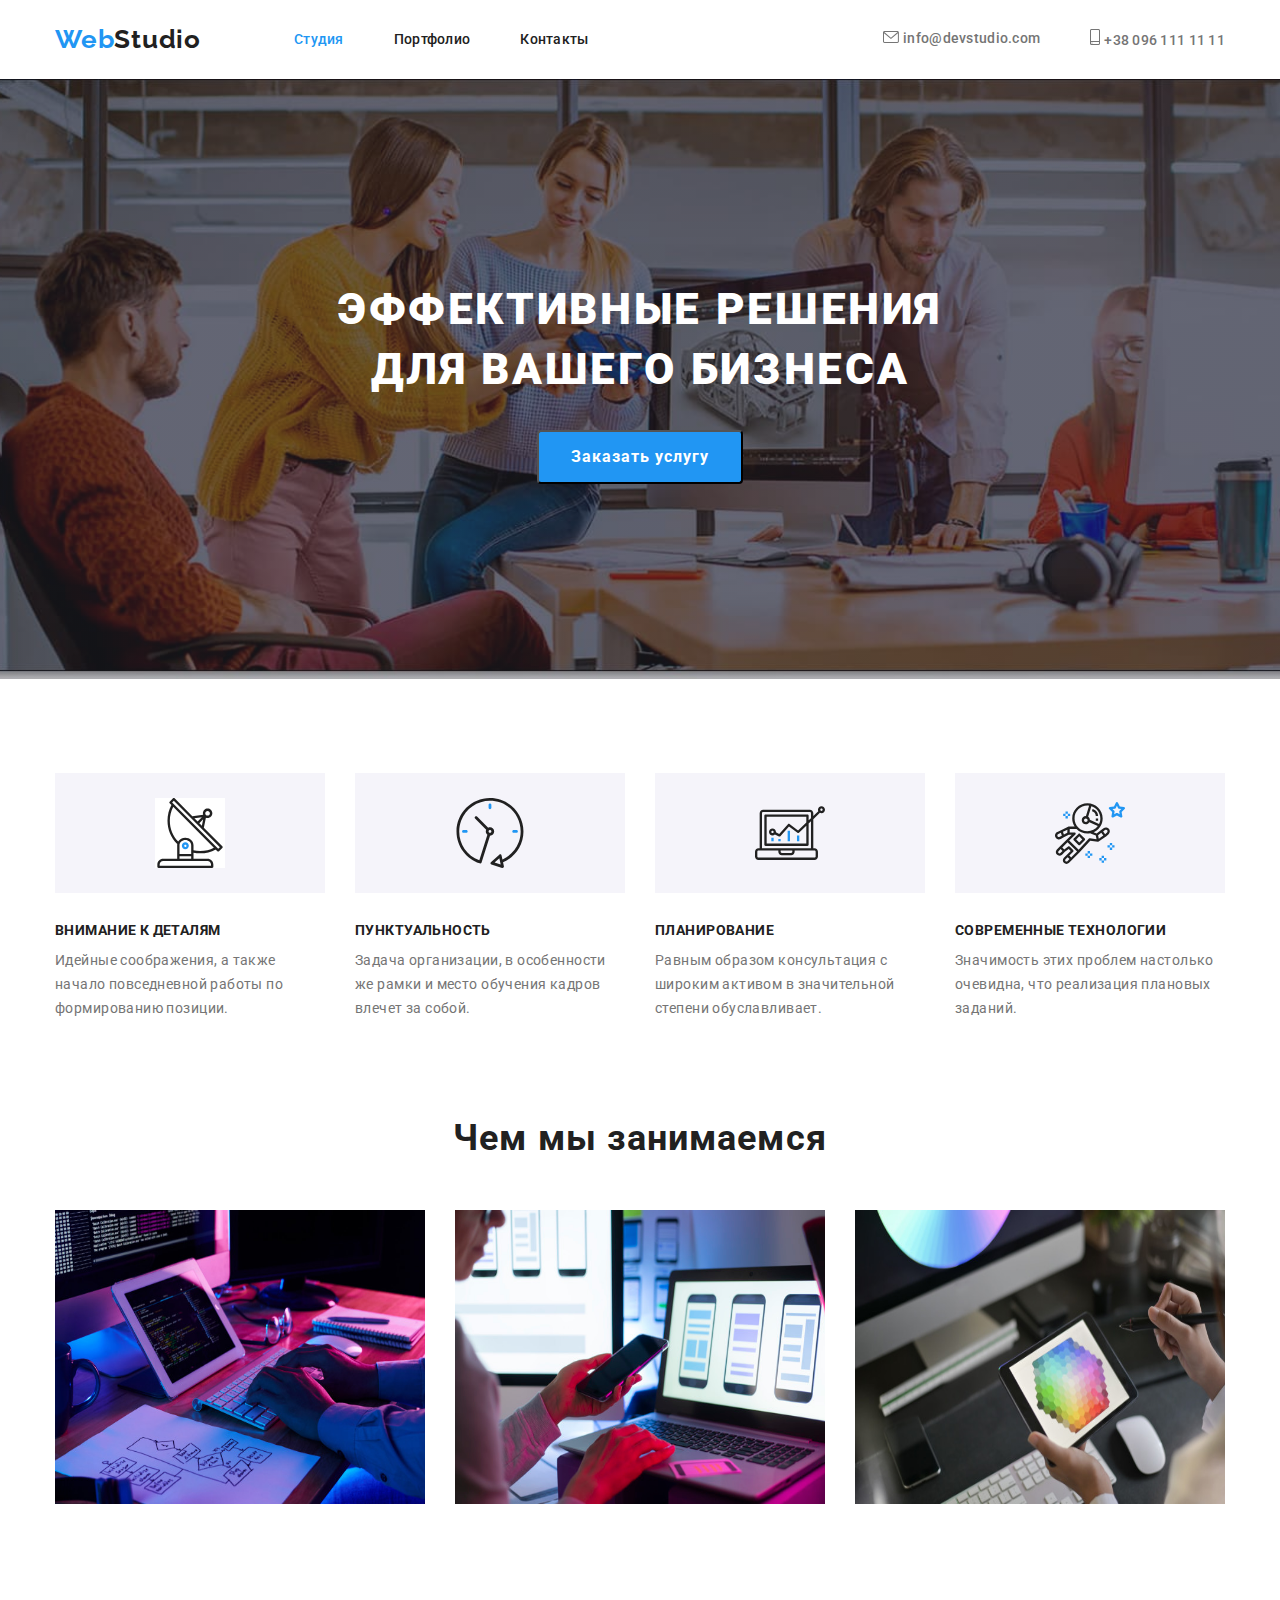
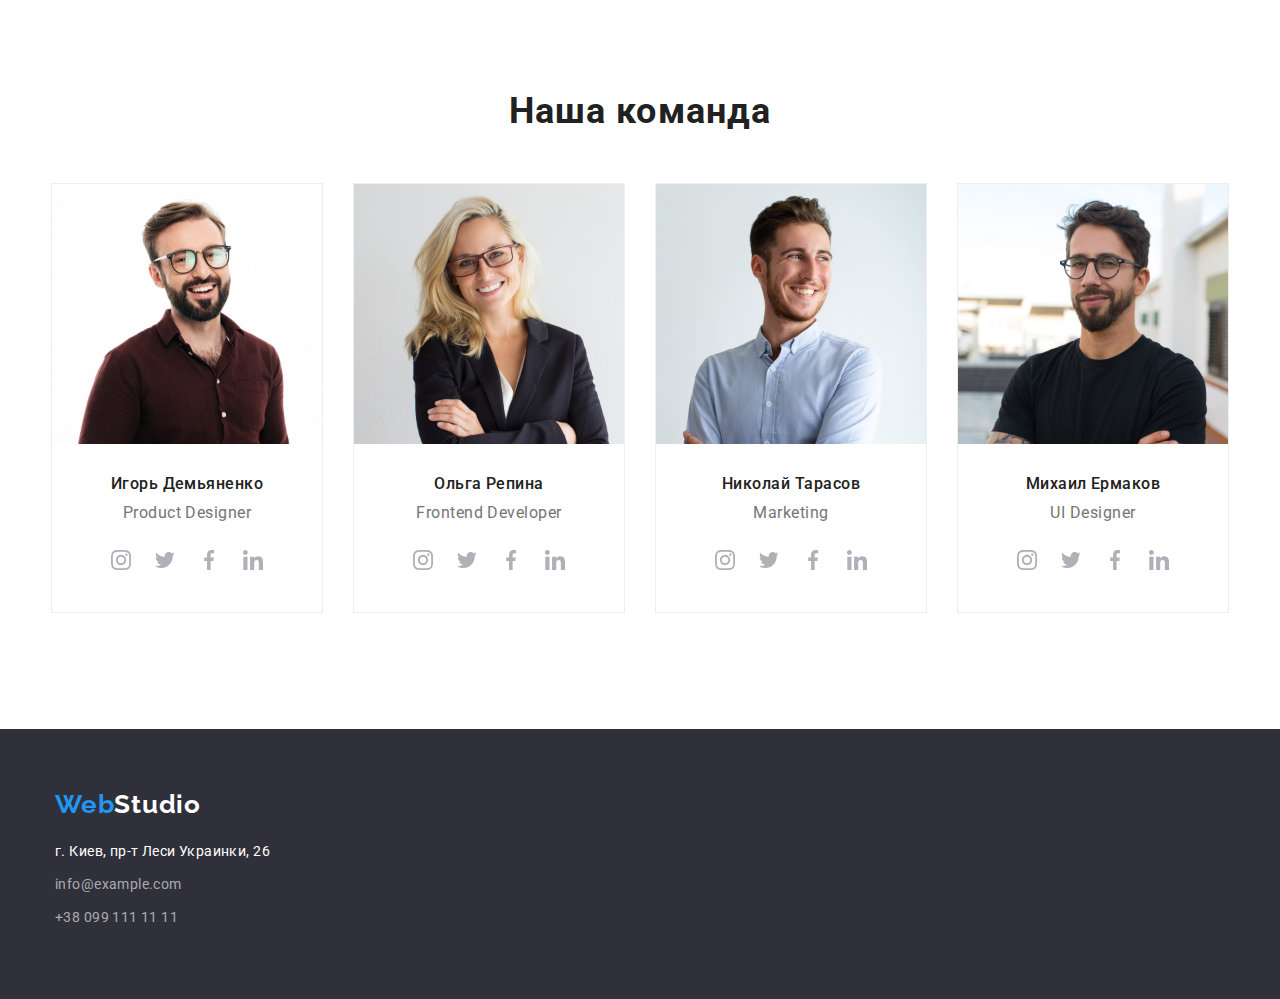
==== index.html @ 9bedb33a "4" ====
<!DOCTYPE html>
<html lang="ru">
<head>
    <meta charset="UTF-8">
    <meta http-equiv="X-UA-Compatible" content="IE=edge">
    <meta name="viewport" content="width=device-width, initial-scale=1.0">
    <title>portfolio</title>
    <link rel="preconnect" href="https://fonts.googleapis.com">
    <link rel="preconnect" href="https://fonts.gstatic.com" crossorigin>
    <link href="https://fonts.googleapis.com/css2?family=Raleway:wght@700&family=Roboto:wght@400;500;700;900&display=swap"
        rel="stylesheet">
    <link rel="stylesheet" href="https://cdnjs.cloudflare.com/ajax/libs/modern-normalize/1.1.0/modern-normalize.min.css" />
    <link rel="stylesheet" href="./css/styles.css">
</head>
<body>
<!-- Верхний блок -->
<header class="header">
    <div class="container header-container">
        <nav class="header-nav">
            <a class="logo" href="WebStudio"><span>Web</span>Studio</a>
            <ul class="meny-nav">
                <li class="meny-nav-link">
                    <a class="nav-link active-page" href="index.html">Студия</a>
                </li>
                <li class="meny-nav-link">
                    <a class="nav-link" href="./portfolio.html">Портфолио</a>
                </li>
                <li class="meny-nav-link">
                    <a class="nav-link" href="Контакты">Контакты</a>
                </li>
            </ul>
        </nav>
        <div class="nav-box-connection">
            <ul class="contacts-nav">
                <li class="meny-nav-link">
                    <svg class="images-mailto">
                        <use href="./images/symbol-defs.svg#icon-envelope-hover"></use>
                    </svg>
                    <a class="connection-mailto" href="mailto:info@devstudio.com">info@devstudio.com</a>
                </li>
                <li class="meny-nav-link">
                    <svg class="images-tel">
                        <use href="./images/symbol-defs.svg#icon-smartphone"></use>
                    </svg>
                    <a class="connection-tel" href="tel:+38-096-111-11-11">+38 096 111 11 11</a>
                </li>
            </ul>
        </div>
    </div>
        
</header>


<!-- Средина блока -->


<main>
          
<!---------- Герой ---------->
        <section class="cap">
            <div class="container">
                <h1 class="cap-heading">Эффективные решения<br> для вашего бизнеса</h1>
                <button class="cap-button" type="button">Заказать услугу</button>
            </div>
        </section>
<!---------- Особенности ---------->
        <section class="peculiarity">
            <div class="container">
                <ul class="peculiarity-box">
                    <li class="peculiarity-list">
                        <div class="peculiarity-fon">
                        <svg class="icon-image">
                            <use href='./images/symbol-defs.svg#icon-antenna'></use>
                        </svg>
                        </div>
                        <h3 class="peculiarity-heading">Внимание к деталям</h3>
                        <p class="peculiarity-text">Идейные соображения, а также начало повседневной работы по формированию позиции.</p>
                    </li>
                    <li class="peculiarity-list">
                        <div class="peculiarity-fon">
                        <svg class="icon-image">
                            <use href='./images/symbol-defs.svg#icon-clock'></use>
                        </svg>
                        </div>
                        <h3 class="peculiarity-heading">Пунктуальность</h3>
                        <p class="peculiarity-text">Задача организации, в особенности же рамки и место обучения кадров влечет за собой.</p>
                    </li>
                    <li class="peculiarity-list">
                        <div class="peculiarity-fon">
                        <svg class="icon-image">
                            <use href='./images/symbol-defs.svg#icon-diagram'></use>
                        </svg>
                        </div>
                        <h3 class="peculiarity-heading">Планирование</h3>
                        <p class="peculiarity-text">Равным образом консультация с широким активом в значительной степени обуславливает.</p>
                    </li>
                    <li class="peculiarity-list">
                        <div class="peculiarity-fon">
                        <svg class="icon-image">
                            <use href='./images/symbol-defs.svg#icon-astronaut'></use>
                        </svg>
                        </div>
                        <h3 class="peculiarity-heading">Современные технологии</h3>
                        <p class="peculiarity-text">Значимость этих проблем настолько очевидна, что реализация плановых заданий.</p>
                    </li>
                </ul>
            </div>
        </section>
<!---------- Чем мы занимаемся ---------->
        <section class="classes-box">
            <div class="container">
                <h2 class="classes-heading">Чем мы занимаемся</h2>
                    <ul class="image">
                        <li class="classes-image-list">
                            <img class="classes-image" src="./images/imag1.jpg " alt="Картинка" width="370">
                        </li>
                        <li class="classes-image-list">
                            <img class="classes-image" src="./images/imag2.jpg " alt="Картинка" width="370">
                        </li>
                        <li class="classes-image-list">
                            <img class="classes-image" src="./images/imag3.jpg " alt="Картинка" width="370">
                        </li>
                    </ul>
            </div>
        </section>
<!---------- Наша команда ---------->
        <section class="team-box">
            <div class="container">
                <h2 class="team-box-heading">Наша команда</h2>
                    <ul class="team-group">
                        <li class="team-group-bg">
                            <img class="team-image" src="./images/foto1.jpg" alt="Фото мужчины" width="270">
                            <div class="team-li">
                                <h3 class="team-heading">Игорь Демьяненко</h3>
                                <p class="team-position">Product Designer</p>
                                <div >
                                    <ul class="social-link">
                                        <li class="social-link-siz">
                                            <svg class="link-siz">
                                                <use href='./images/symbol-defs.svg#icon-instagram'></use>
                                            </svg>
                                        </li>
                                        <li class="social-link-siz">
                                            <svg class="link-siz">
                                                <use href='./images/symbol-defs.svg#icon-Vector'></use>
                                            </svg>
                                        </li>
                                        <li class="social-link-siz">
                                            <svg class="link-siz">
                                                <use href='./images/symbol-defs.svg#icon-facebook'></use>
                                            </svg>
                                        </li>
                                        <li class="social-link-siz">
                                            <svg class="link-siz">
                                                <use href='./images/symbol-defs.svg#icon-linkedin'></use>
                                            </svg>
                                        </li>
                                    </ul>
                                </div>
                            </div>
                        </li>
                        <li class="team-group-bg">
                            <img class="team-image" src="./images/foto2.jpg" alt="Фото женщины" width="270">
                            <div class="team-li">
                                <h3 class="team-heading">Ольга Репина</h3>
                                <p class="team-position">Frontend Developer</p>
                                <div>
                                    <ul class="social-link">
                                        <li class="social-link-siz">
                                            <svg class="link-siz">
                                                <use href='./images/symbol-defs.svg#icon-instagram'></use>
                                            </svg>
                                        </li>
                                        <li class="social-link-siz">
                                            <svg class="link-siz">
                                                <use href='./images/symbol-defs.svg#icon-Vector'></use>
                                            </svg>
                                        </li>
                                        <li class="social-link-siz">
                                            <svg class="link-siz">
                                                <use href='./images/symbol-defs.svg#icon-facebook'></use>
                                            </svg>
                                        </li>
                                        <li class="social-link-siz">
                                            <svg class="link-siz">
                                                <use href='./images/symbol-defs.svg#icon-linkedin'></use>
                                            </svg>
                                        </li>
                                    </ul>
                                </div>
                            </div>
                        </li>
                        <li class="team-group-bg">
                            <img class="team-image" src="./images/foto3.jpg" alt="Фото мужчины" width="270">
                            <div class="team-li">
                                <h3 class="team-heading">Николай Тарасов</h3>
                                <p class="team-position">Marketing</p>
                                <div>
                                    <ul class="social-link">
                                        <li class="social-link-siz">
                                            <svg class="link-siz">
                                                <use href='./images/symbol-defs.svg#icon-instagram'></use>
                                            </svg>
                                        </li>
                                        <li class="social-link-siz">
                                            <svg class="link-siz">
                                                <use href='./images/symbol-defs.svg#icon-Vector'></use>
                                            </svg>
                                        </li>
                                        <li class="social-link-siz">
                                            <svg class="link-siz">
                                                <use href='./images/symbol-defs.svg#icon-facebook'></use>
                                            </svg>
                                        </li>
                                        <li class="social-link-siz">
                                            <svg class="link-siz">
                                                <use href='./images/symbol-defs.svg#icon-linkedin'></use>
                                            </svg>
                                        </li>
                                    </ul>
                                </div>
                            </div>
                        </li>
                        <li class="team-group-bg">
                            <img class="team-image" src="./images/foto4.jpg" alt="Фото мужчины" width="270">
                            <div class="team-li">
                                <h3 class="team-heading">Михаил Ермаков</h3>
                                <p class="team-position">UI Designer</p>
                                <div>
                                    <ul class="social-link">
                                        <li class="social-link-siz">
                                            <svg class="link-siz">
                                                <use href='./images/symbol-defs.svg#icon-instagram'></use>
                                            </svg>
                                        </li>
                                        <li class="social-link-siz">
                                            <svg class="link-siz">
                                                <use href='./images/symbol-defs.svg#icon-Vector'></use>
                                            </svg>
                                        </li>
                                        <li class="social-link-siz">
                                            <svg class="link-siz">
                                                <use href='./images/symbol-defs.svg#icon-facebook'></use>
                                            </svg>
                                        </li>
                                        <li class="social-link-siz">
                                            <svg class="link-siz">
                                                <use href='./images/symbol-defs.svg#icon-linkedin'></use>
                                            </svg>
                                        </li>
                                    </ul>
                                </div>
                            </div>
                        </li>
                    </ul>
            </div>
        </section>
    
</main>  


<!---------- Нижний блок ---------->


<footer class="footer">
    <div class="container">
        <a class="footer-logo" href="WebStudio"><span>Web</span>Studio</a>
        <address class="footer-address">г. Киев, пр-т Леси Украинки, 26</address>
        <ul class="footer-list-box">
            <li class="footer-list"><a class="footer-mailto" href="mailto:info@example.com">info@example.com</a></li>
            <li class="footer-list"><a class="footer-tel" href="tel:+38-099-111-11-11">+38 099 111 11 11</a></li>
        </ul>
    </div>
</footer>

</body>
</html>
---- css/styles.css ----
:root {
  --theme-color: #2196f3;
  --text-primary: #212121;
  --text-secondary: #757575;

  --primary-font: 'Raleway';
  --secondary-font: 'Roboto';
}

body {
  font-family: var(--secondary-font);
}

a {
  text-decoration: none;
}

ul {
  list-style: none;
  padding-inline-start: 0;
}

img {
  display: block;
}

address {
  font-style: normal;
}

/* ========== header ========== */

.container {
  width: 1200px;
  margin: 0 auto;
  padding-left: 15px;
  padding-right: 15px;
}

.header-container {
  display: flex;
  align-items: center;
}

.header-nav {
  display: flex;
}

.meny-nav {
  display: flex;
  align-items: center;
  margin-left: 93px;
}

.meny-nav-link + .meny-nav-link {
  margin-left: 50px;
}

.nav-box-connection {
  margin-left: auto;
}

.logo {
  padding-top: 24px;
  padding-bottom: 24px;

  font-family: raleway;
  font-weight: bold;
  font-size: 26px;
  line-height: 1.2;
  letter-spacing: 0.03em;
  color: var(--text-primary);
}

span {
  color: #2196f3;
}

.nav-link:hover,
.nav-link:focus {
  color: var(--theme-color);
}

.nav-link {
  font-weight: 500;
  font-size: 14px;
  line-height: 1.14;
  letter-spacing: 0.02em;
  color: var(--text-primary);
}

.active-page {
  color: var(--theme-color);
}

.contacts-nav {
  display: flex;
}

.connection-mailto {
  font-weight: 500;
  font-size: 14px;
  line-height: 1.14;
  letter-spacing: 0.02em;
  color: var(--text-secondary);
}

.connection-tel {
  font-weight: 500;
  font-size: 14px;
  line-height: 1.14;
  letter-spacing: 0.02em;
  color: var(--text-secondary);
}

.connection-mailto:hover,
.connection-mailto:focus {
  color: var(--theme-color);
}

.connection-tel:hover,
.connection-tel:focus {
  color: var(--theme-color);
}

.images-mailto {
  width: 16px;
  height: 12px;
  border: none;
  padding: 0;
  margin: 0;
  fill: #757575;
}
.images-mailto:hover {
  fill: var(--theme-color);
}

.images-tel {
  width: 10px;
  height: 16px;
  border: none;
  padding: 0;
  margin: 0;
  fill: #757575;
}
.images-tel:hover {
  fill: var(--theme-color);
}

/* ========== main ========== */

.cap {
  max-width: 1600px;
  height: 600px;
  padding: 200px 0;
  margin-left: auto;
  margin-right: auto;
  background-color: #2f303a;
  background-image: linear-gradient(to right, rgba(47, 48, 58, 0.4), rgba(47, 48, 58, 0.4)),
    url('../images/Img.jpg');
  background-repeat: no-repeat;
  background-position: center;
  background-size: cover;
}

.cap-heading {
  margin-top: 0;
  margin-bottom: 30px;

  font-weight: 900;
  font-size: 44px;
  line-height: 1.37;
  text-align: center;
  letter-spacing: 0.06em;
  text-transform: uppercase;
  color: #ffffff;
}

.cap-button {
  border-radius: 4px;
  padding-top: 10px;
  padding-right: 32px;
  padding-bottom: 10px;
  padding-left: 32px;
  margin: 0 auto;

  background-color: #2196f3;
  font-family: var(--secondary-font);
  font-weight: 700;
  font-size: 16px;
  line-height: 1.9;
  display: flex;
  align-items: center;
  text-align: center;
  letter-spacing: 0.06em;
  color: #ffffff;
}

.peculiarity {
  padding-top: 94px;
  padding-bottom: 48px;
}

.peculiarity-box {
  display: flex;
  justify-content: space-between;
  margin: 0;
}

.peculiarity-box + .peculiarity-text {
  margin-left: 30px;
}

.peculiarity-list {
  width: 270px;
}

.peculiarity-heading {
  margin-top: 0;
  margin-bottom: 10px;
  font-weight: 700;
  font-size: 14px;
  line-height: 1.14;
  letter-spacing: 0.03em;
  text-transform: uppercase;
  color: var(--text-primary);
}
.peculiarity-text {
  margin: 0;

  font-weight: 400;
  font-size: 14px;
  line-height: 1.7;
  letter-spacing: 0.03em;
  color: var(--text-secondary);
}

.peculiarity-fon {
  display: flex;
  justify-content: center;
  align-items: center;
  background-color: #f5f4fa;
  width: 270px;
  height: 120px;
  margin-bottom: 30px;
}
.icon-image {
  width: 70px;
  height: 70px;
}

/* ========== classes ========== */

.classes-box {
  padding-top: 48px;
  padding-bottom: 84px;
}

.image {
  display: flex;
  justify-content: center;
  margin: 0;
}

.classes-image-list {
  margin-left: 30px;
}

.classes-image-list:first-child {
  margin-left: 0;
}

.classes-heading {
  margin-top: 0;
  margin-bottom: 50px;

  font-weight: bold;
  font-size: 36px;
  line-height: 1.2;
  text-align: center;
  letter-spacing: 0.03em;
  color: var(--text-primary);
}

.classes-image {
  width: 370px;
  height: 294px;
}

/* ========== team ========== */

.team-box {
  padding-top: 102px;
  padding-bottom: 86px;
}

.team-group {
  display: flex;
  justify-content: center;
  margin: 0;
}

.team-group-bg {
  border: 1px solid #eeeeee;
  margin-left: 30px;
  margin-bottom: 30px;
}

.team-group-link .team-group {
  display: flex;
  justify-content: space-around;
  margin: 0;
}

.team-group-bg:first-child {
  margin-left: 0;
}

.team-li {
  display: flex;
  flex-direction: column;
  align-items: center;

  padding-top: 30px;
  padding-bottom: 30px;
}

.team-box-heading {
  margin-top: 0;
  margin-bottom: 50px;

  font-weight: 700;
  font-size: 36px;
  line-height: 1.2;
  text-align: center;
  letter-spacing: 0.03em;
  color: var(--text-primary);
}
.team-image {
  width: 270px;
  height: 260px;
}
.team-heading {
  margin-top: 0;
  margin-bottom: 10px;

  font-weight: 500;
  font-size: 16px;
  line-height: 1.2;
  letter-spacing: 0.03em;
  color: var(--text-primary);
}
.team-position {
  margin: 0;

  font-style: normal;
  font-weight: normal;
  font-size: 16px;
  line-height: 1.2;
  letter-spacing: 0.03em;
  color: var(--text-secondary);
}

.social-link {
  display: flex;
  flex-direction: row;
  justify-content: center;
  align-items: center;
  padding-top: 16px;
}

.social-link-siz {
  display: flex;
  justify-content: center;
  align-items: center;
  border: 1px solid #ffffff;
  border-radius: 50%;
  background-color: #ffffff;
  width: 44px;
  height: 44px;
}

.social-link-siz:hover {
  background-color: var(--theme-color);
}

.link-siz {
  width: 20px;
  height: 20px;
  fill: #afb1b8;
}

.link-siz:hover {
  fill: #ffffff;
}

/* ===== footer ===== */

.footer {
  background-color: #2f303a;
  padding: 60px 0;
  margin: 0 auto;
}

.footer-logo {
  font-family: raleway;
  font-style: normal;
  font-weight: 700;
  font-size: 26px;
  line-height: 1.19;
  letter-spacing: 0.03em;
  color: #ffffff;
}
.footer-address {
  margin-top: 20px;
  margin-bottom: 9px;
  font-weight: 400;
  font-size: 14px;
  line-height: 1.71;
  letter-spacing: 0.03em;
  color: #ffffff;
}

.footer-list-box {
  margin: 0;
}

.footer-list {
  margin-bottom: 9px;
}

.footer-mailto {
  font-weight: 400;
  font-size: 14px;
  line-height: 1.71;
  letter-spacing: 0.03em;
  color: rgba(255, 255, 255, 0.6);
}
.footer-tel {
  font-weight: 400;
  font-size: 14px;
  line-height: 1.71;
  letter-spacing: 0.03em;
  color: rgba(255, 255, 255, 0.6);
}
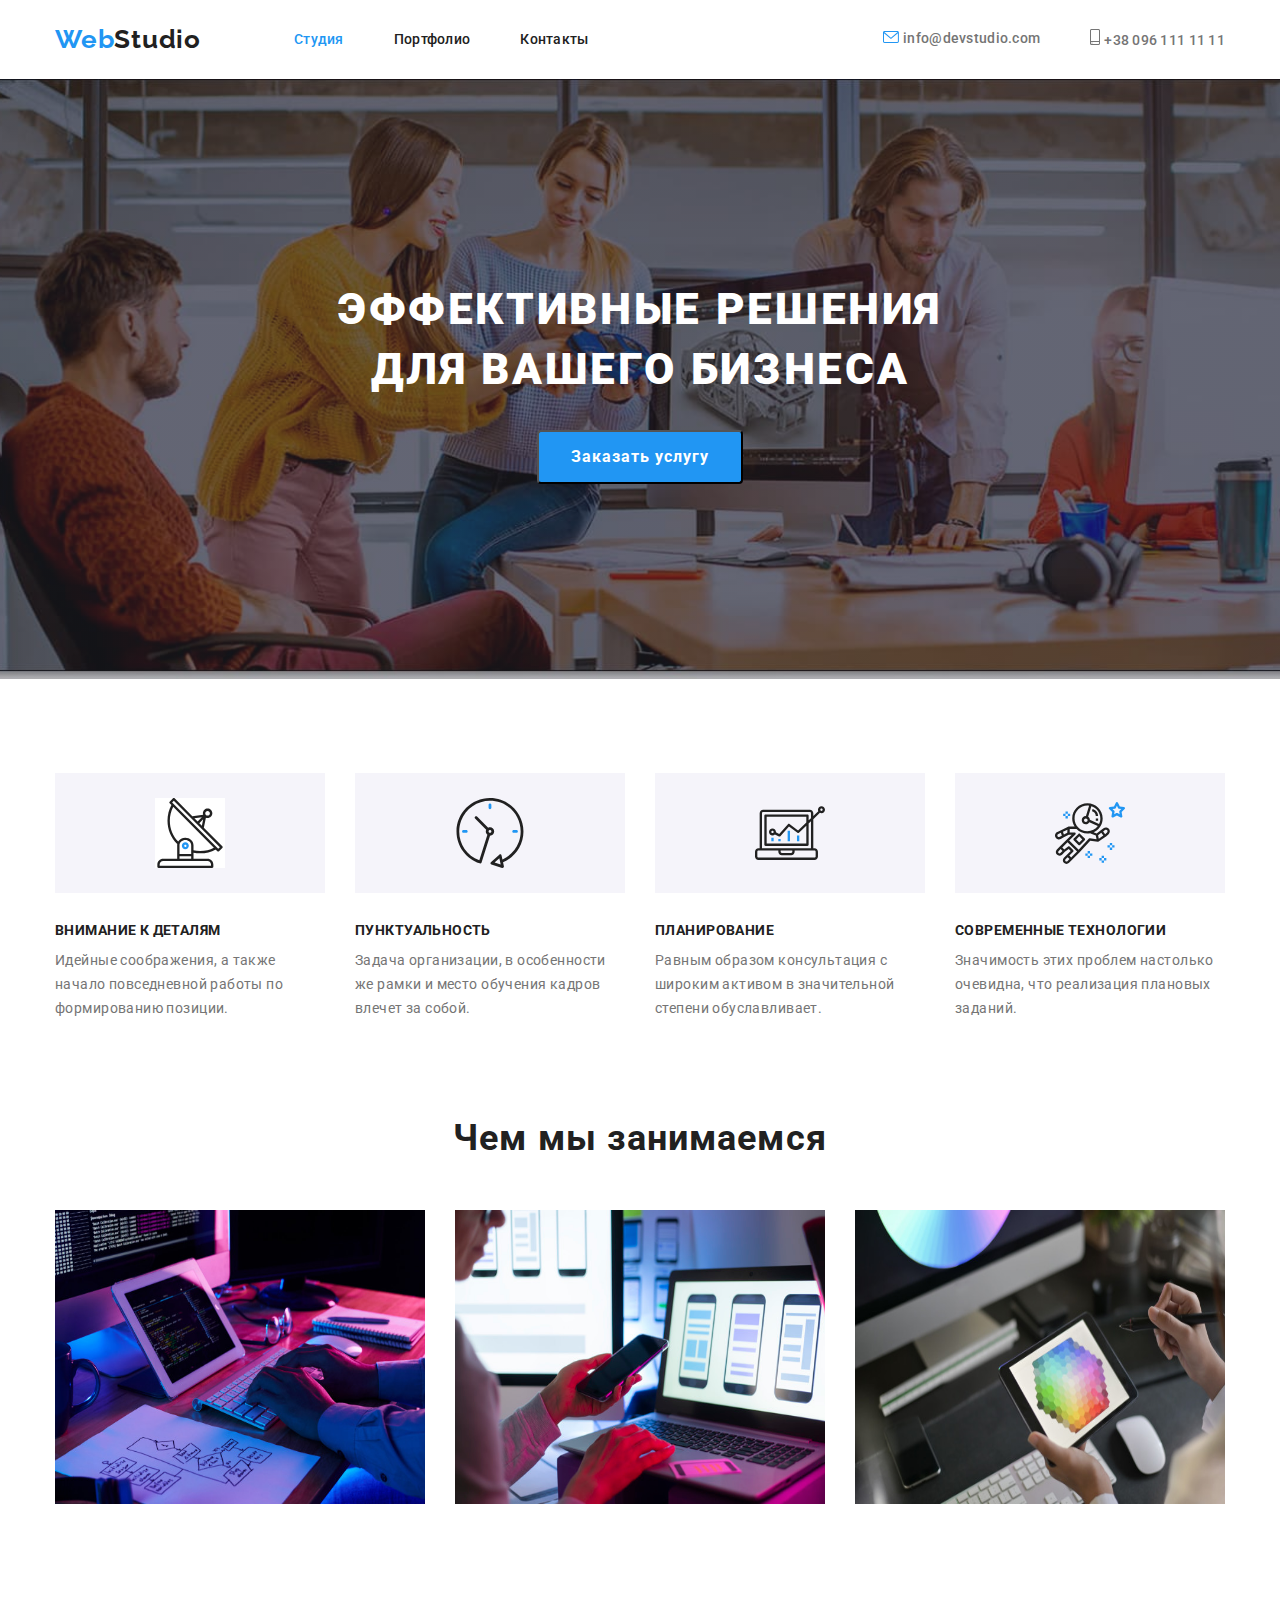
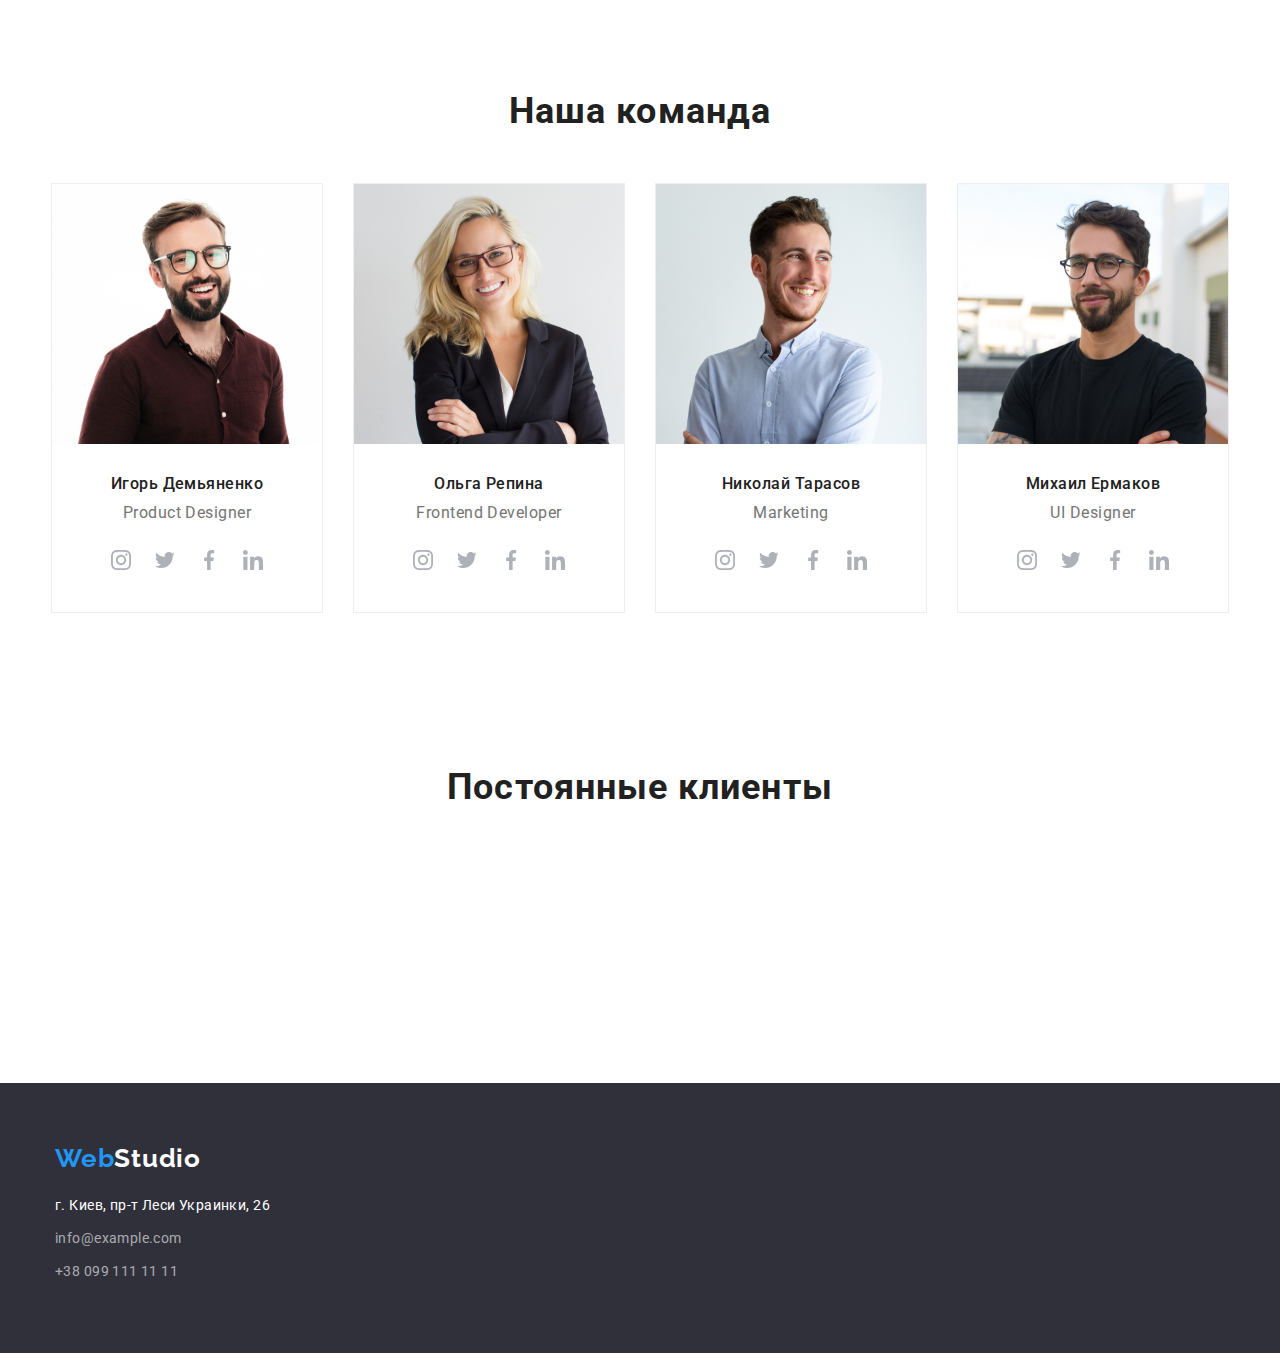
==== commit 20c946ca: "4" ====
--- a/index.html
+++ b/index.html
@@ -255,7 +255,27 @@
                     </ul>
             </div>
         </section>
-    
+<!---------- Постоянные клиенты ---------->
+        <section class="clients">
+            <div class="container">
+                <h2 class="clients-box">Постоянные клиенты</h2>
+                <a>
+                    <svg width='41px' height='47px'>
+                        <use href="images/symbol-defs.svg#icon-group"></use>
+                    </svg>
+                </a>
+                <a>
+                    <svg>
+                        <use href="images/symbol-defs.svg#icon-group1"></use>
+                    </svg>
+                </a>
+                <a></a>
+                <a></a>
+                <a></a>
+                <a></a>
+            </div>
+        </section>
+
 </main>  
 
 
--- a/css/styles.css
+++ b/css/styles.css
@@ -291,7 +291,7 @@
 
 .team-box {
   padding-top: 102px;
-  padding-bottom: 86px;
+  padding-bottom: 48px;
 }
 
 .team-group {
@@ -392,6 +392,23 @@
 
 .link-siz:hover {
   fill: #ffffff;
+}
+
+/*===== clients =====*/
+
+.clients {
+  padding-top: 48px;
+  padding-bottom: 94px;
+}
+
+.clients-box {
+  font-weight: 700;
+  font-size: 36px;
+  line-height: 1.18;
+  line-height: 100%;
+  text-align: Center;
+  letter-spacing: 0.03em;
+  color: var(--text-primary);
 }
 
 /* ===== footer ===== */
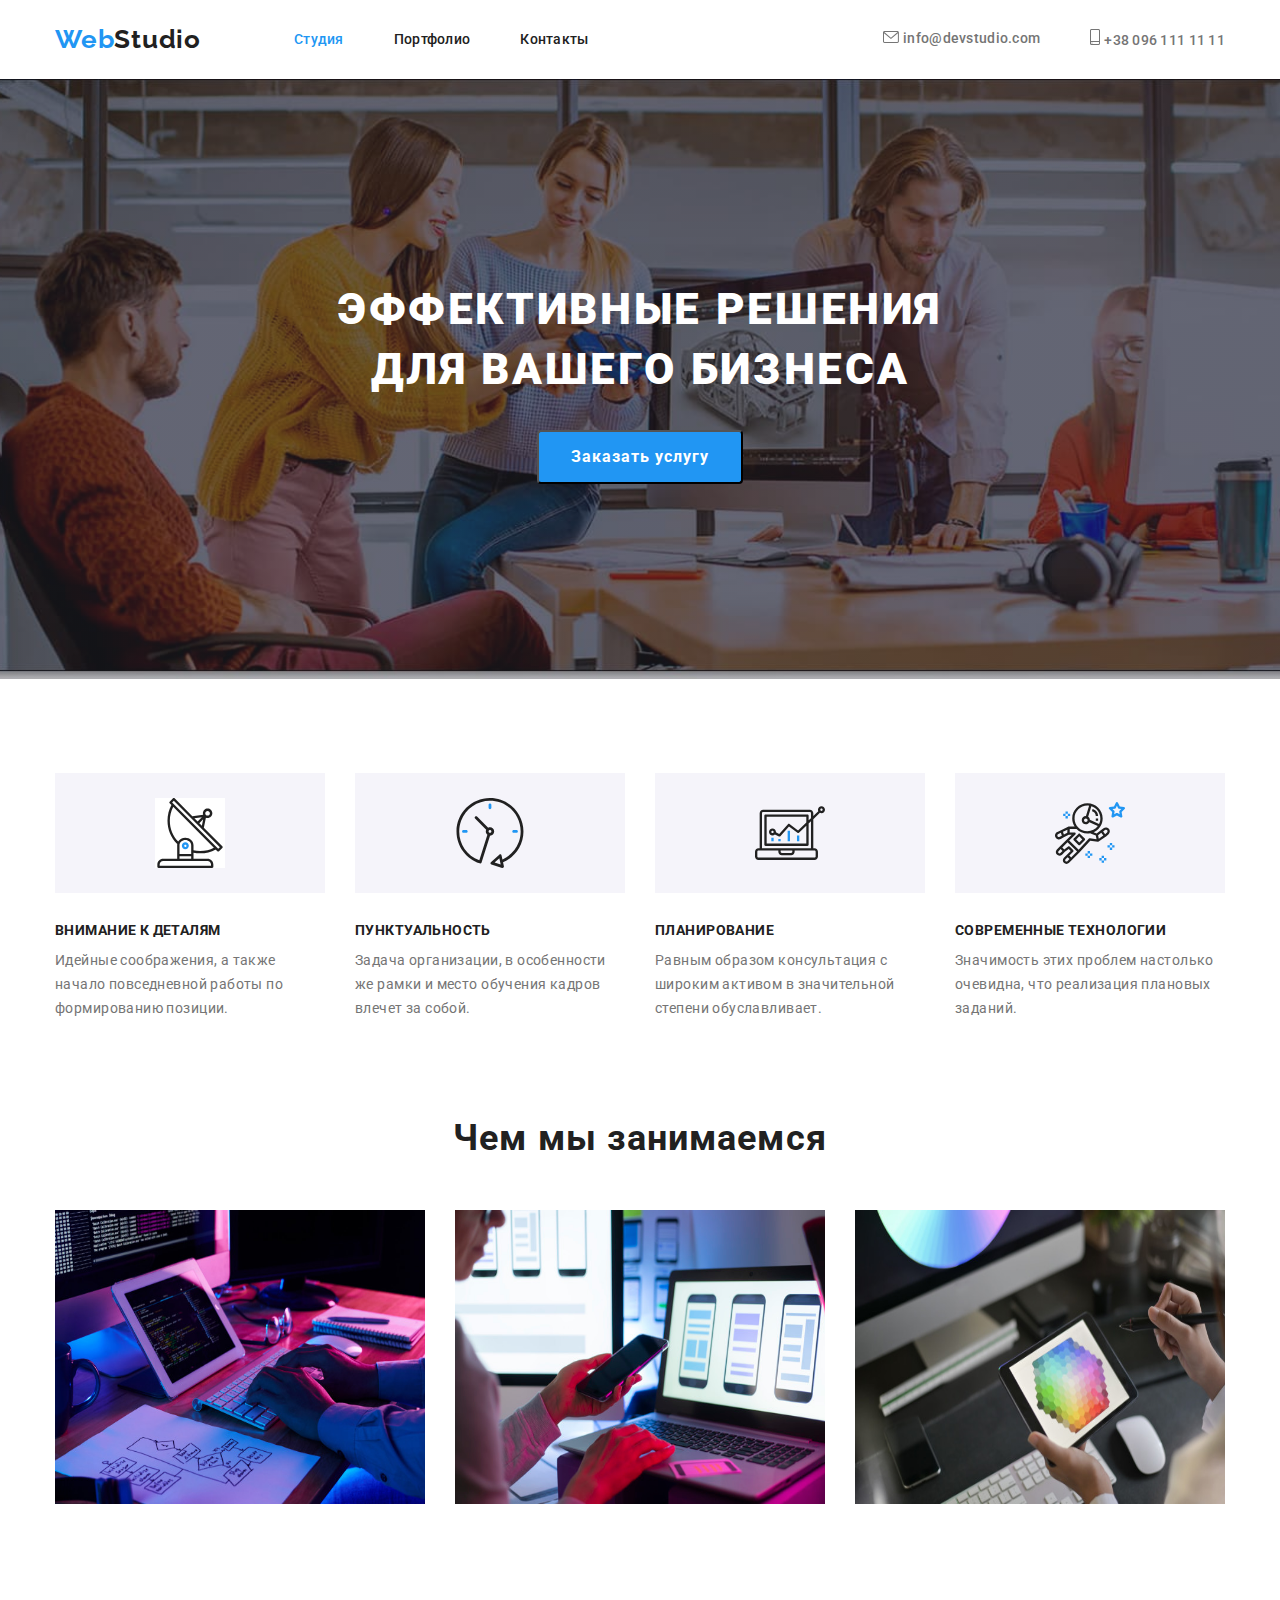
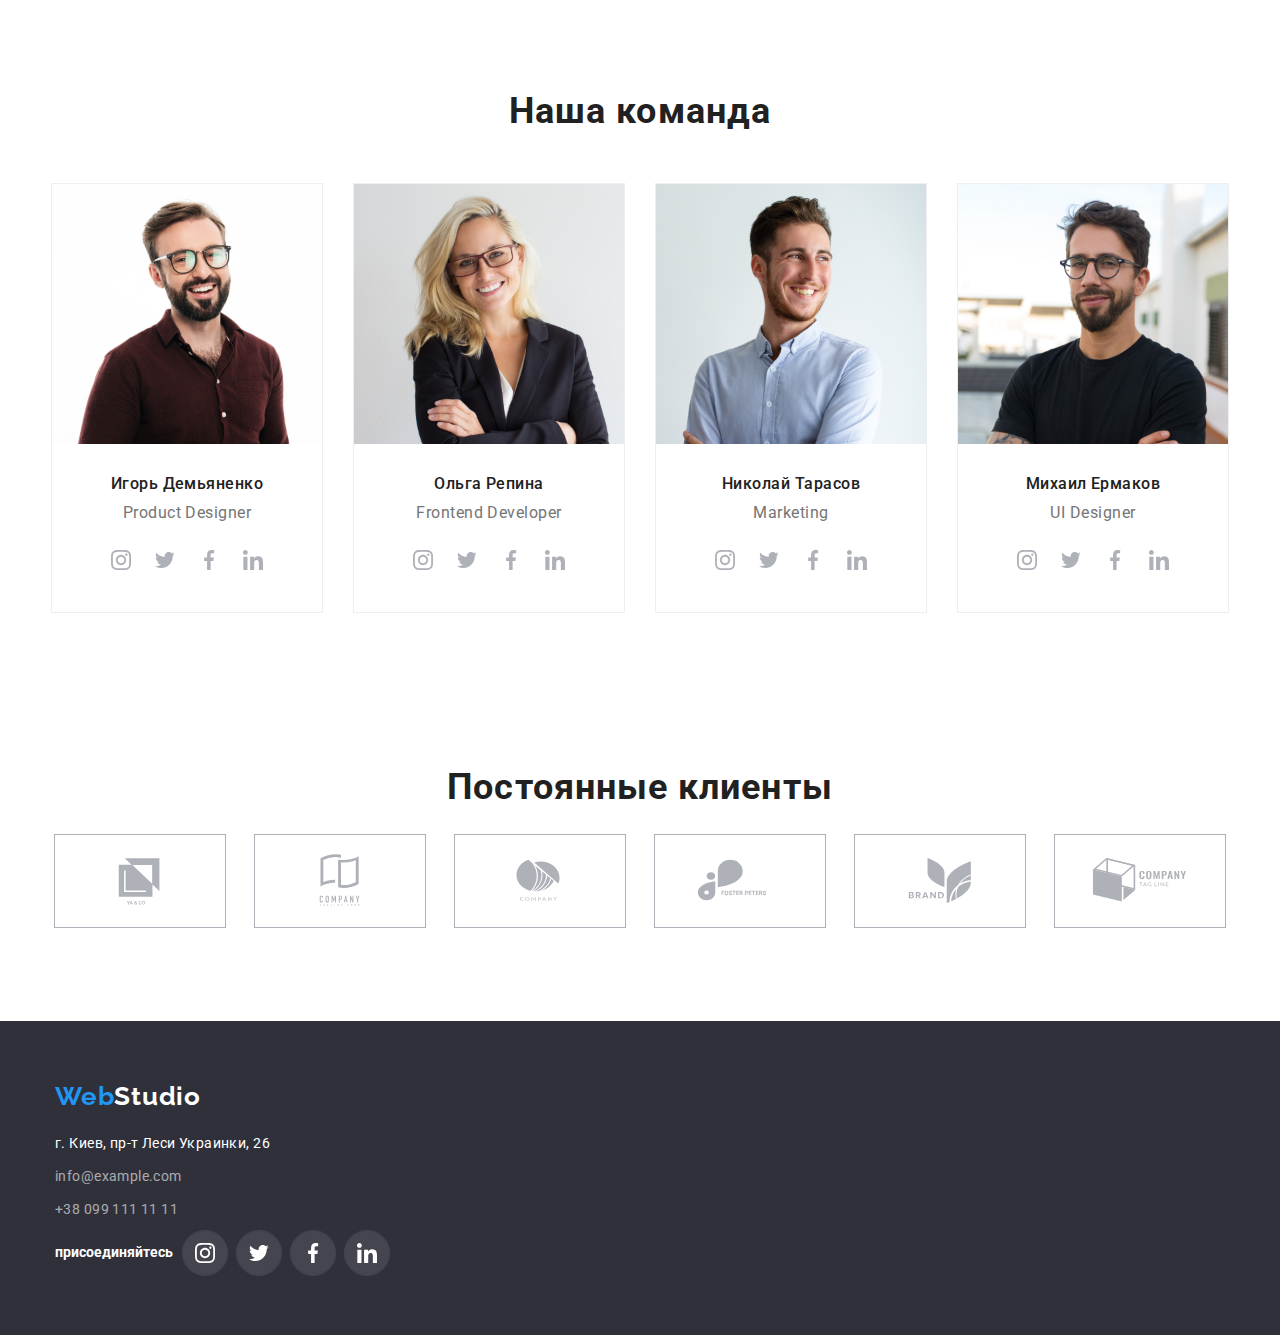
==== commit a5df27c4: "6" ====
--- a/index.html
+++ b/index.html
@@ -259,20 +259,38 @@
         <section class="clients">
             <div class="container">
                 <h2 class="clients-box">Постоянные клиенты</h2>
-                <a>
-                    <svg width='41px' height='47px'>
-                        <use href="images/symbol-defs.svg#icon-group"></use>
-                    </svg>
-                </a>
-                <a>
-                    <svg>
-                        <use href="images/symbol-defs.svg#icon-group1"></use>
-                    </svg>
-                </a>
-                <a></a>
-                <a></a>
-                <a></a>
-                <a></a>
+                <div class="clients-siz">
+                    <a class="clients-link">
+                        <svg class="clients-logo">
+                            <use href="images/symbol-defs.svg#icon-Logo"></use>
+                        </svg>
+                    </a>
+                    <a class="clients-link">
+                        <svg class="clients-logo">
+                            <use href="images/symbol-defs.svg#icon-Logo-1"></use>
+                        </svg>
+                    </a>
+                    <a class="clients-link">
+                        <svg class="clients-logo">
+                            <use href="images/symbol-defs.svg#icon-Logo-2"></use>
+                        </svg>
+                    </a>
+                    <a class="clients-link">
+                        <svg class="clients-logo">
+                            <use href="images/symbol-defs.svg#icon-Logo-3"></use>
+                        </svg>
+                    </a>
+                    <a class="clients-link">
+                        <svg class="clients-logo">
+                            <use href="images/symbol-defs.svg#icon-Logo-4"></use>
+                        </svg>
+                    </a>
+                    <a class="clients-link">
+                        <svg class="clients-logo">
+                            <use href="images/symbol-defs.svg#icon-Logo-5"></use>
+                        </svg>
+                    </a>
+                </div>
             </div>
         </section>
 
@@ -290,6 +308,29 @@
             <li class="footer-list"><a class="footer-mailto" href="mailto:info@example.com">info@example.com</a></li>
             <li class="footer-list"><a class="footer-tel" href="tel:+38-099-111-11-11">+38 099 111 11 11</a></li>
         </ul>
+        <div class="footer-link">
+            <h3 class="footer-heading" >присоединяйтесь</h3>
+            <a class="footer-link-box">
+                <svg class="footer-link-siz">
+                    <use href="images/symbol-defs.svg#icon-instagram"></use>
+                </svg>
+            </a>
+            <a class="footer-link-box">
+                <svg class="footer-link-siz">
+                    <use href="images/symbol-defs.svg#icon-Vector"></use>
+                </svg>
+            </a>
+            <a class="footer-link-box">
+                <svg class="footer-link-siz">
+                    <use href="images/symbol-defs.svg#icon-facebook"></use>
+                </svg>
+            </a>
+            <a class="footer-link-box">
+                <svg class="footer-link-siz">
+                    <use href="images/symbol-defs.svg#icon-linkedin"></use>
+                </svg>
+            </a>
+        </div>
     </div>
 </footer>
 
--- a/css/styles.css
+++ b/css/styles.css
@@ -411,6 +411,37 @@
   color: var(--text-primary);
 }
 
+.clients-siz {
+  display: flex;
+  justify-content: center;
+  align-items: center;
+}
+
+.clients-link {
+  display: flex;
+  justify-content: center;
+  align-items: center;
+  width: 170px;
+  height: 92px;
+  outline: 1px solid #afb1b8;
+  margin-right: 30px;
+}
+
+.clients-link:last-child {
+  margin-right: 0;
+}
+
+.clients-logo {
+  width: 106px;
+  height: 60px;
+  fill: #afb1b8;
+}
+
+.clients-logo:hover,
+.clients-logo:focus {
+  fill: #2196f3;
+}
+
 /* ===== footer ===== */
 
 .footer {
@@ -460,3 +491,39 @@
   letter-spacing: 0.03em;
   color: rgba(255, 255, 255, 0.6);
 }
+
+.footer-link {
+  display: flex;
+}
+
+.footer-heading {
+  font-weight: 700;
+  font-size: 14px;
+  line-height: 1.14;
+  line-height: 100%;
+  text-align: left;
+  letter-spacing: 0.03;
+  color: #ffffff;
+}
+.footer-link-box {
+  display: flex;
+  justify-content: center;
+  align-items: center;
+  fill: #ffffff;
+  border-radius: 50%;
+  margin-left: 10px;
+  width: 44px;
+  height: 44px;
+  outline: 1px solid rgba(255, 255, 255, 0.1);
+  background-color: rgba(255, 255, 255, 0.1);
+}
+
+.footer-link-box:hover,
+.footer-link-box:focus {
+  background-color: var(--theme-color);
+}
+
+.footer-link-siz {
+  width: 20px;
+  height: 20px;
+}
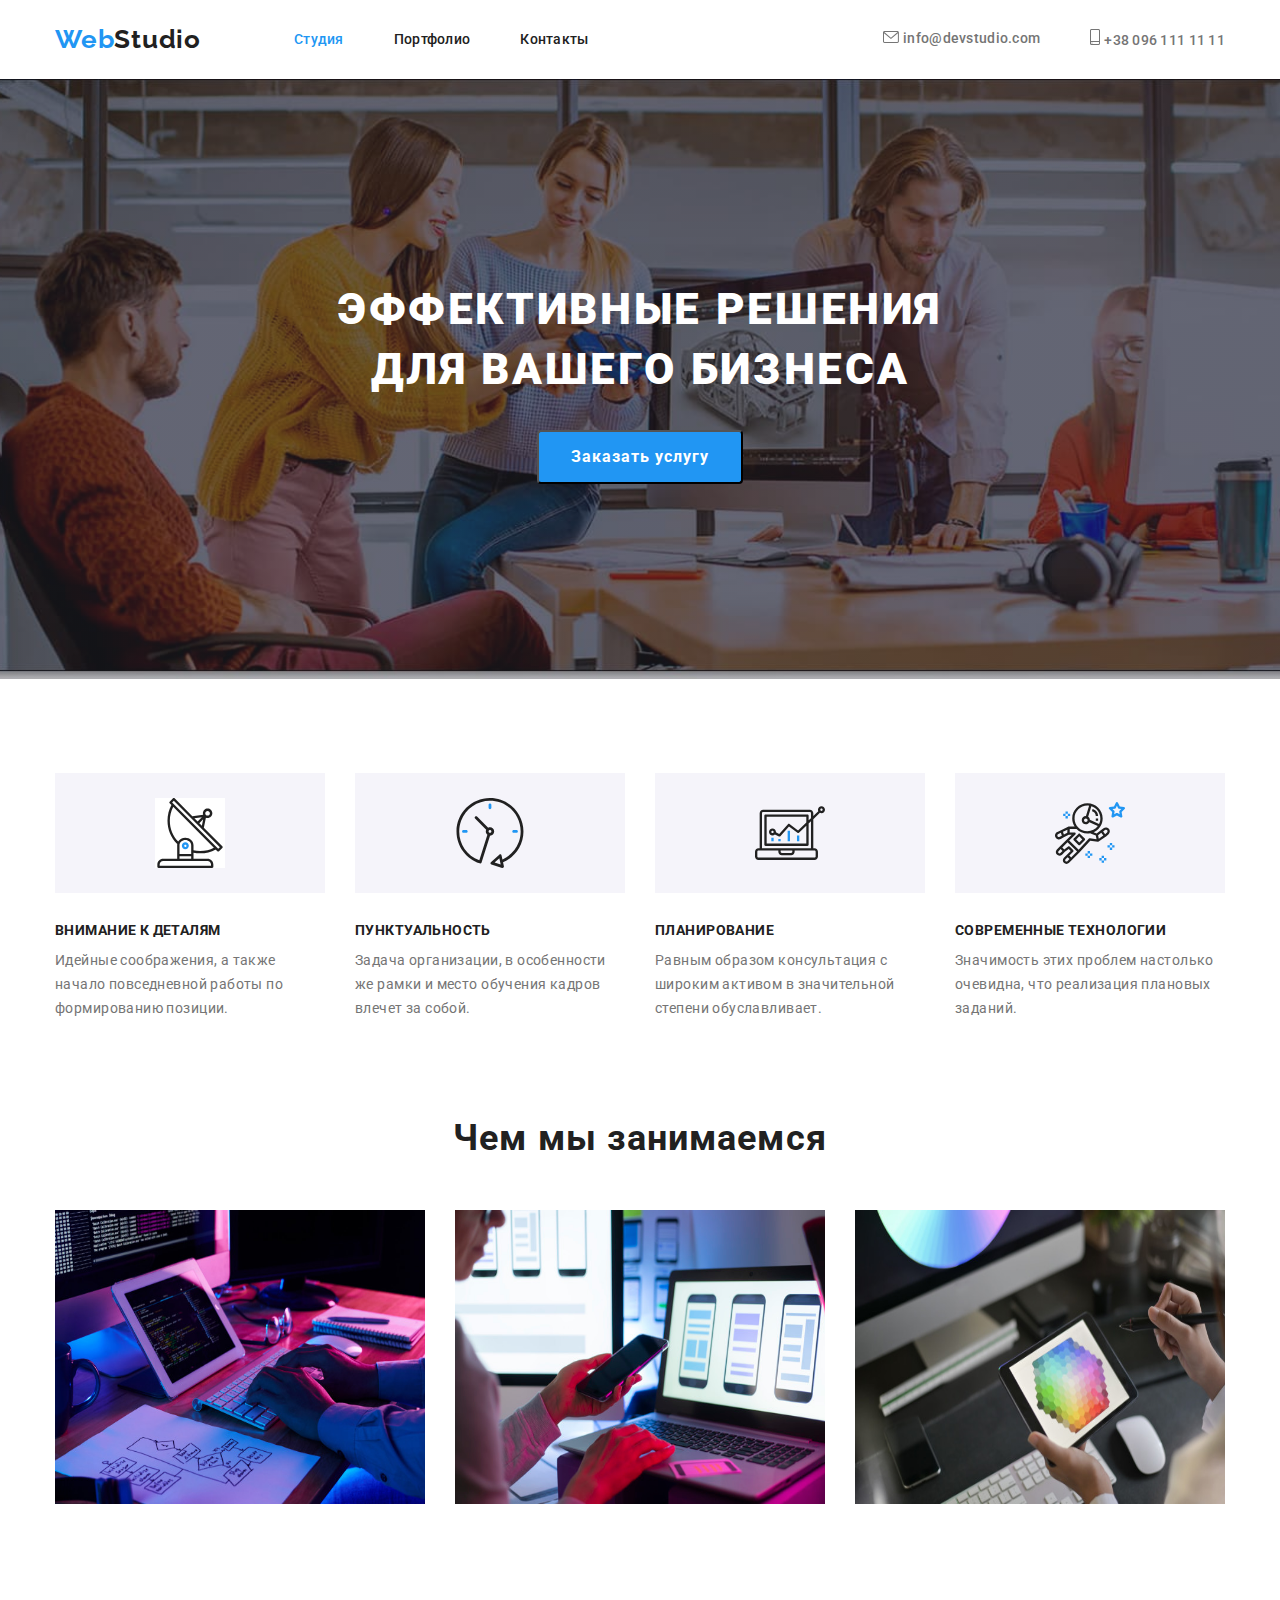
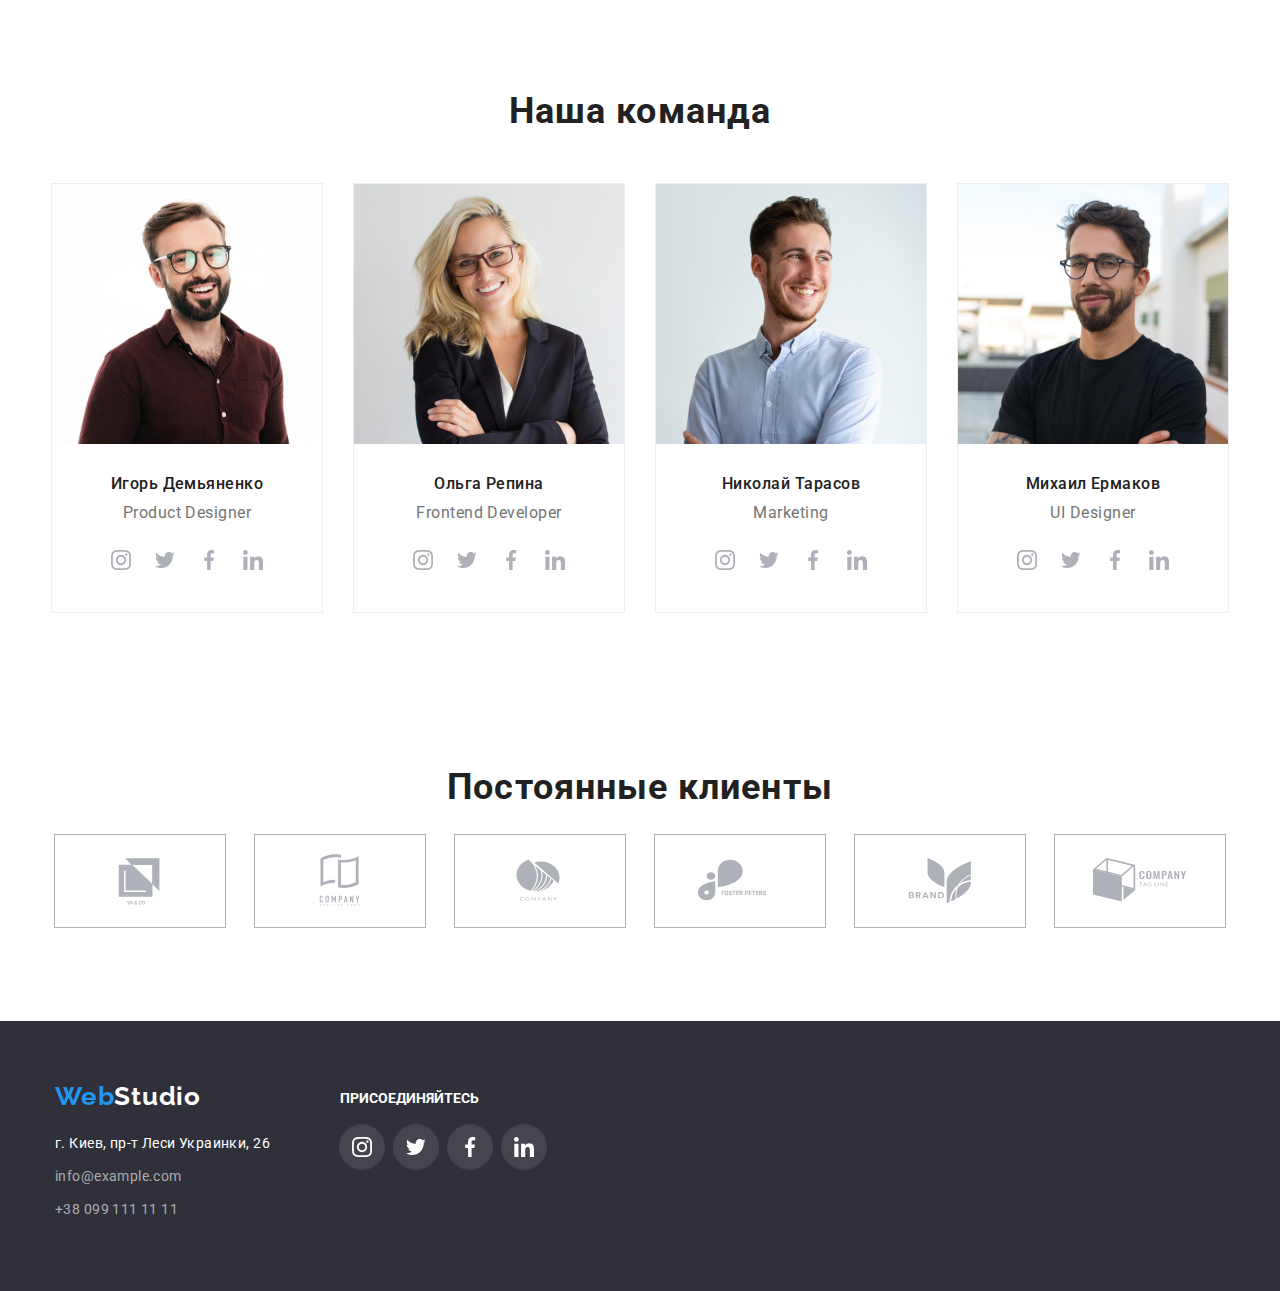
==== commit b1d4ff9d: "portfolio" ====
--- a/index.html
+++ b/index.html
@@ -302,34 +302,40 @@
 
 <footer class="footer">
     <div class="container">
-        <a class="footer-logo" href="WebStudio"><span>Web</span>Studio</a>
-        <address class="footer-address">г. Киев, пр-т Леси Украинки, 26</address>
-        <ul class="footer-list-box">
-            <li class="footer-list"><a class="footer-mailto" href="mailto:info@example.com">info@example.com</a></li>
-            <li class="footer-list"><a class="footer-tel" href="tel:+38-099-111-11-11">+38 099 111 11 11</a></li>
-        </ul>
-        <div class="footer-link">
-            <h3 class="footer-heading" >присоединяйтесь</h3>
-            <a class="footer-link-box">
-                <svg class="footer-link-siz">
-                    <use href="images/symbol-defs.svg#icon-instagram"></use>
-                </svg>
-            </a>
-            <a class="footer-link-box">
-                <svg class="footer-link-siz">
-                    <use href="images/symbol-defs.svg#icon-Vector"></use>
-                </svg>
-            </a>
-            <a class="footer-link-box">
-                <svg class="footer-link-siz">
-                    <use href="images/symbol-defs.svg#icon-facebook"></use>
-                </svg>
-            </a>
-            <a class="footer-link-box">
-                <svg class="footer-link-siz">
-                    <use href="images/symbol-defs.svg#icon-linkedin"></use>
-                </svg>
-            </a>
+        <div class="footer-box-siz">
+            <div class="">
+                <a class="footer-logo" href="WebStudio"><span>Web</span>Studio</a>
+                <address class="footer-address">г. Киев, пр-т Леси Украинки, 26</address>
+                <ul class="footer-list-box">
+                    <li class="footer-list"><a class="footer-mailto" href="mailto:info@example.com">info@example.com</a></li>
+                    <li class="footer-list"><a class="footer-tel" href="tel:+38-099-111-11-11">+38 099 111 11 11</a></li>
+                </ul>
+            </div>
+            <div class="footer-link">
+                <h3 class="footer-heading" >ПРИСОЕДИНЯЙТЕСЬ</h3>
+                <div class="footer-siz-link-box">
+                    <a class="footer-link-box">
+                        <svg class="footer-link-siz">
+                            <use href="images/symbol-defs.svg#icon-instagram"></use>
+                        </svg>
+                    </a>
+                    <a class="footer-link-box">
+                        <svg class="footer-link-siz">
+                            <use href="images/symbol-defs.svg#icon-Vector"></use>
+                        </svg>
+                    </a>
+                    <a class="footer-link-box">
+                        <svg class="footer-link-siz">
+                            <use href="images/symbol-defs.svg#icon-facebook"></use>
+                        </svg>
+                    </a>
+                    <a class="footer-link-box">
+                        <svg class="footer-link-siz">
+                            <use href="images/symbol-defs.svg#icon-linkedin"></use>
+                        </svg>
+                    </a>
+                </div>
+            </div>
         </div>
     </div>
 </footer>
--- a/css/styles.css
+++ b/css/styles.css
@@ -131,7 +131,8 @@
   margin: 0;
   fill: #757575;
 }
-.images-mailto:hover {
+.images-mailto:hover,
+.images-mailto:focus {
   fill: var(--theme-color);
 }
 
@@ -492,11 +493,24 @@
   color: rgba(255, 255, 255, 0.6);
 }
 
+.footer-box-siz {
+  display: flex;
+}
+
 .footer-link {
-  display: flex;
+  margin-left: 70px;
+}
+
+.footer-siz-link-box {
+  display: flex;
+  justify-content: center;
+  align-items: center;
+  margin-top: 20px;
 }
 
 .footer-heading {
+  margin-top: 10px;
+  margin-bottom: 0;
   font-weight: 700;
   font-size: 14px;
   line-height: 1.14;
@@ -518,6 +532,10 @@
   background-color: rgba(255, 255, 255, 0.1);
 }
 
+.footer-link-box:first-child {
+  margin-left: 0;
+}
+
 .footer-link-box:hover,
 .footer-link-box:focus {
   background-color: var(--theme-color);
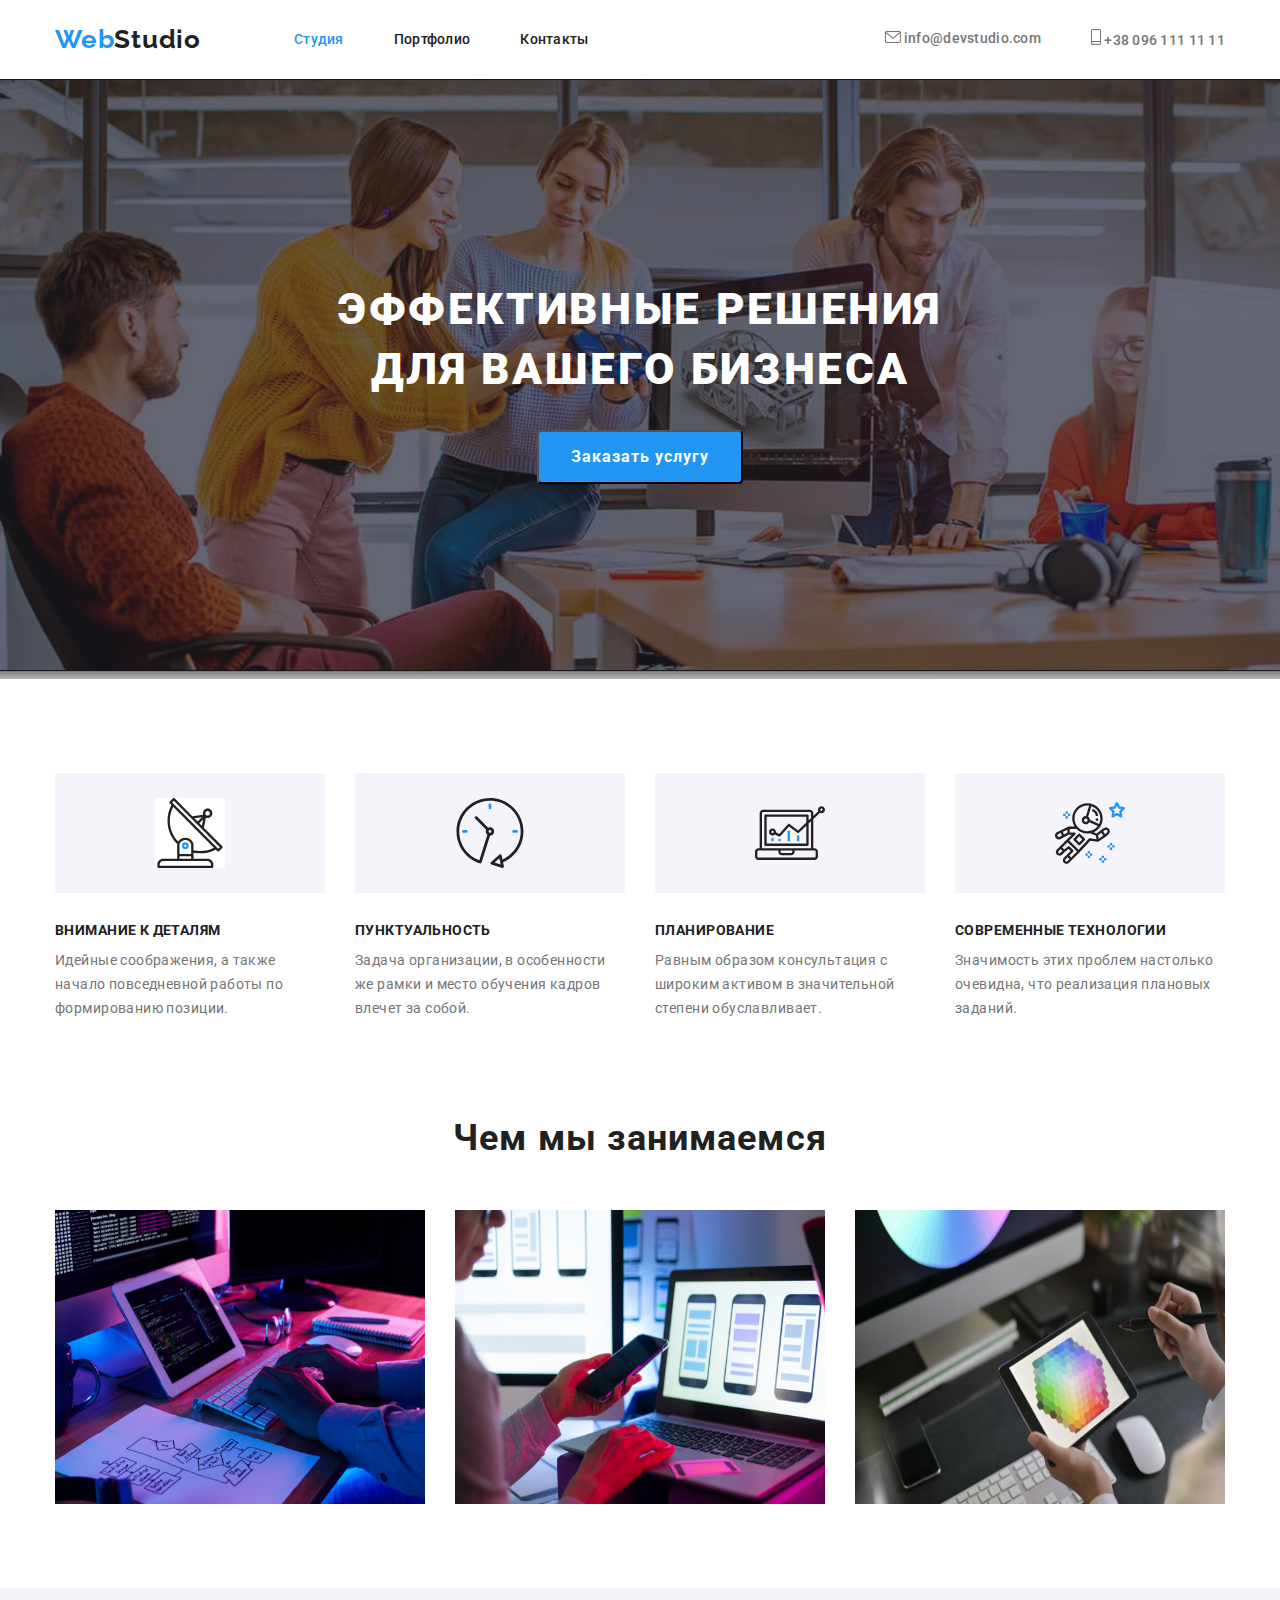
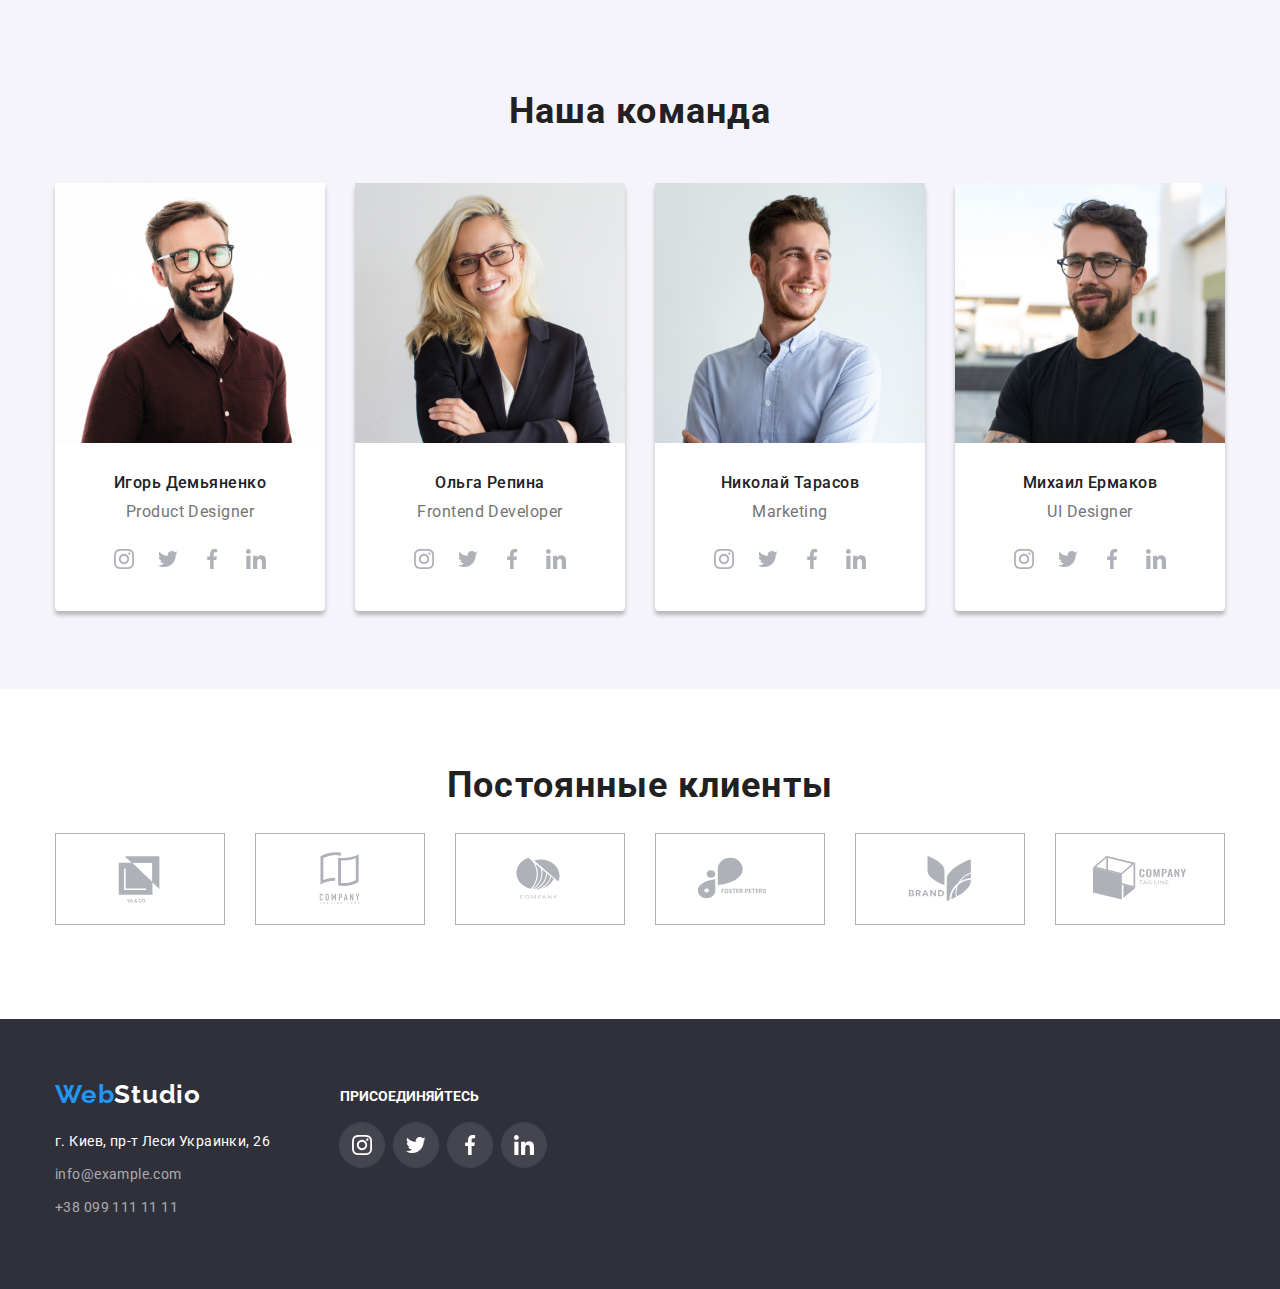
==== commit a1e40cd1: "исправления после проверки" ====
--- a/index.html
+++ b/index.html
@@ -33,16 +33,18 @@
         <div class="nav-box-connection">
             <ul class="contacts-nav">
                 <li class="meny-nav-link">
-                    <svg class="images-mailto">
-                        <use href="./images/symbol-defs.svg#icon-envelope-hover"></use>
-                    </svg>
-                    <a class="connection-mailto" href="mailto:info@devstudio.com">info@devstudio.com</a>
-                </li>
-                <li class="meny-nav-link">
-                    <svg class="images-tel">
-                        <use href="./images/symbol-defs.svg#icon-smartphone"></use>
-                    </svg>
-                    <a class="connection-tel" href="tel:+38-096-111-11-11">+38 096 111 11 11</a>
+                    <a class="connection-mailto" href="mailto:info@devstudio.com">
+                        <svg class="images-mailto">
+                            <use href="./images/symbol-defs.svg#icon-envelope-hover"></use>
+                        </svg>
+                    info@devstudio.com</a>
+                </li>
+                <li class="meny-nav-link">
+                    <a class="connection-tel" href="tel:+38-096-111-11-11">
+                        <svg class="images-tel">
+                            <use href="./images/symbol-defs.svg#icon-smartphone"></use>
+                        </svg>
+                    +38 096 111 11 11</a>
                 </li>
             </ul>
         </div>
--- a/css/styles.css
+++ b/css/styles.css
@@ -291,6 +291,8 @@
 /* ========== team ========== */
 
 .team-box {
+  background-color: #f5f4fa;
+  margin: 0 auto;
   padding-top: 102px;
   padding-bottom: 48px;
 }
@@ -302,7 +304,10 @@
 }
 
 .team-group-bg {
-  border: 1px solid #eeeeee;
+  /* border: 1px solid #eeeeee; */
+  border-radius: 4px;
+  box-shadow: 0 4px 4px 0 rgba(0, 0, 0, 0.25);
+  background-color: #ffffff;
   margin-left: 30px;
   margin-bottom: 30px;
 }
@@ -381,7 +386,8 @@
   height: 44px;
 }
 
-.social-link-siz:hover {
+.social-link-siz:hover,
+.social-link-siz:focus {
   background-color: var(--theme-color);
 }
 
@@ -391,7 +397,8 @@
   fill: #afb1b8;
 }
 
-.link-siz:hover {
+.link-siz:hover,
+.link-siz:focus {
   fill: #ffffff;
 }
 
@@ -400,6 +407,7 @@
 .clients {
   padding-top: 48px;
   padding-bottom: 94px;
+  margin: 0 auto;
 }
 
 .clients-box {
@@ -424,8 +432,12 @@
   align-items: center;
   width: 170px;
   height: 92px;
-  outline: 1px solid #afb1b8;
+  border: 1px solid #afb1b8;
   margin-right: 30px;
+}
+
+.clients-link:hover {
+  border-color: #2196f3;
 }
 
 .clients-link:last-child {
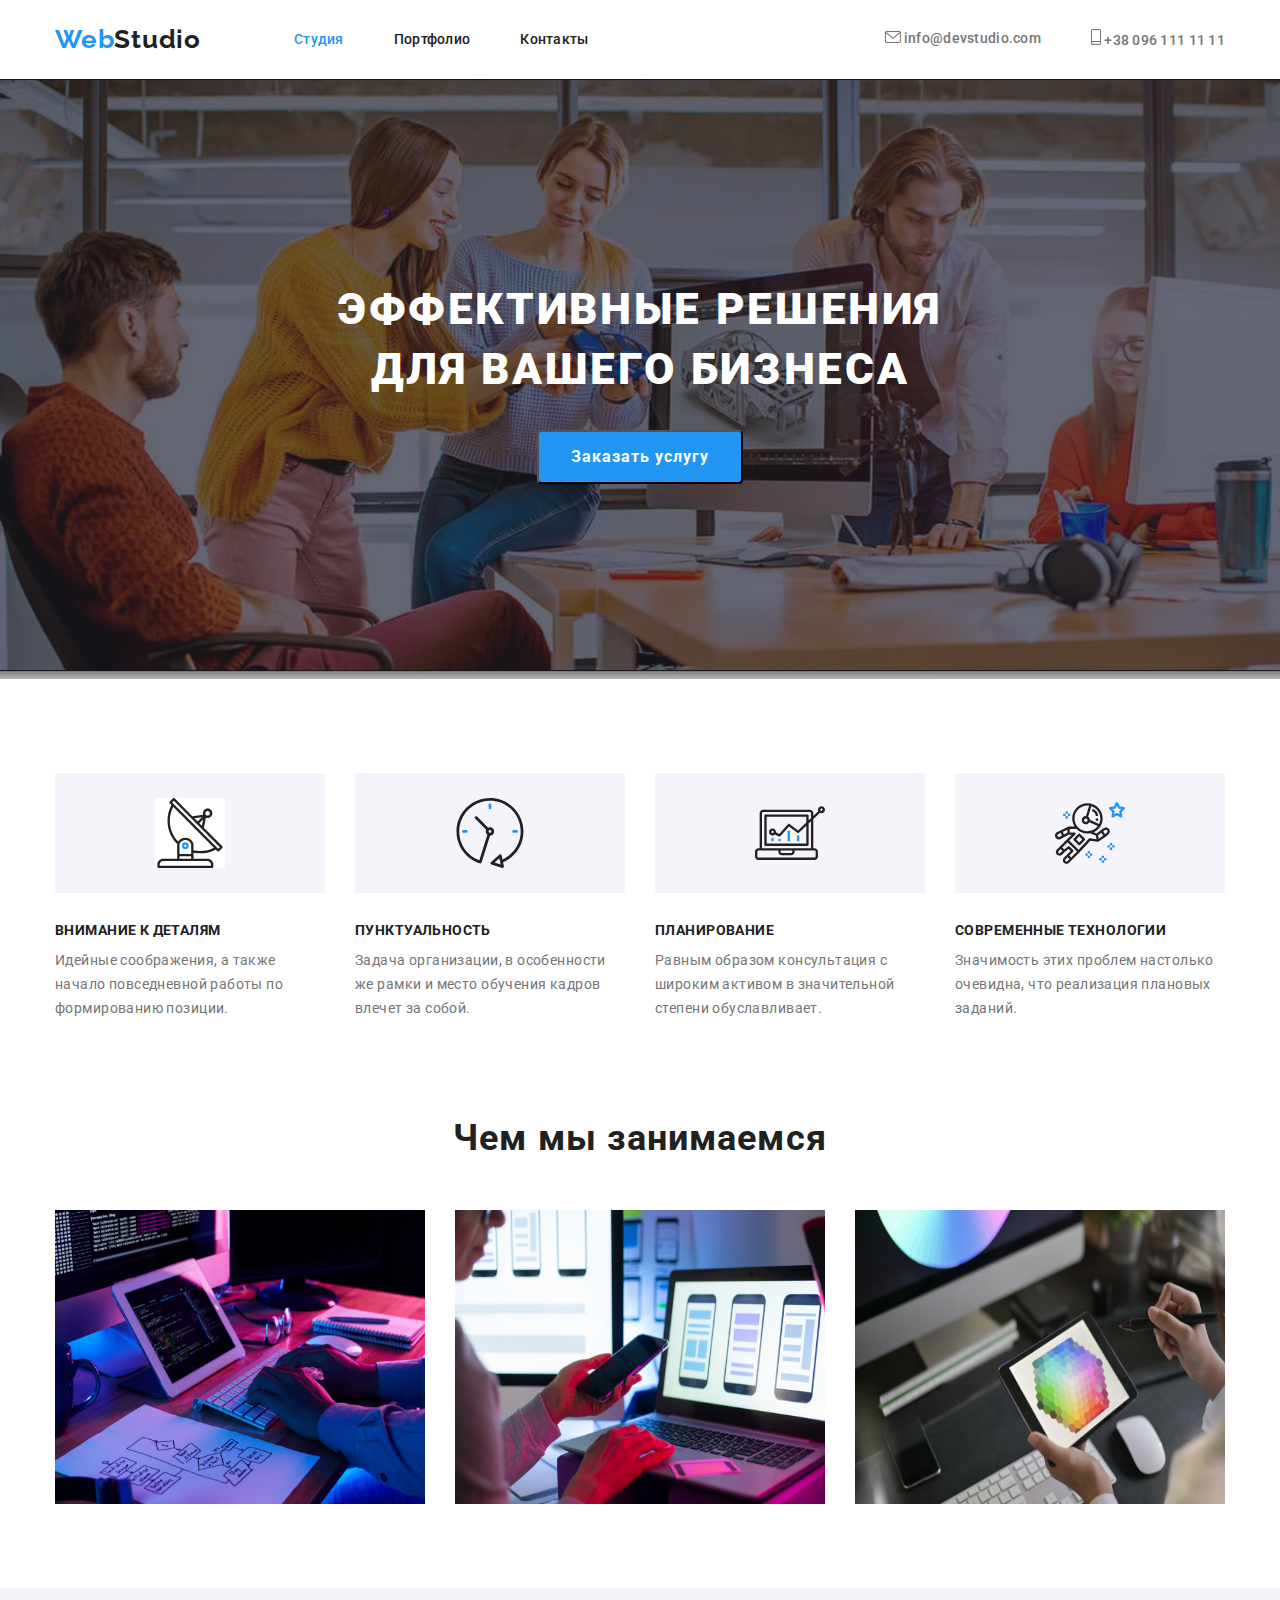
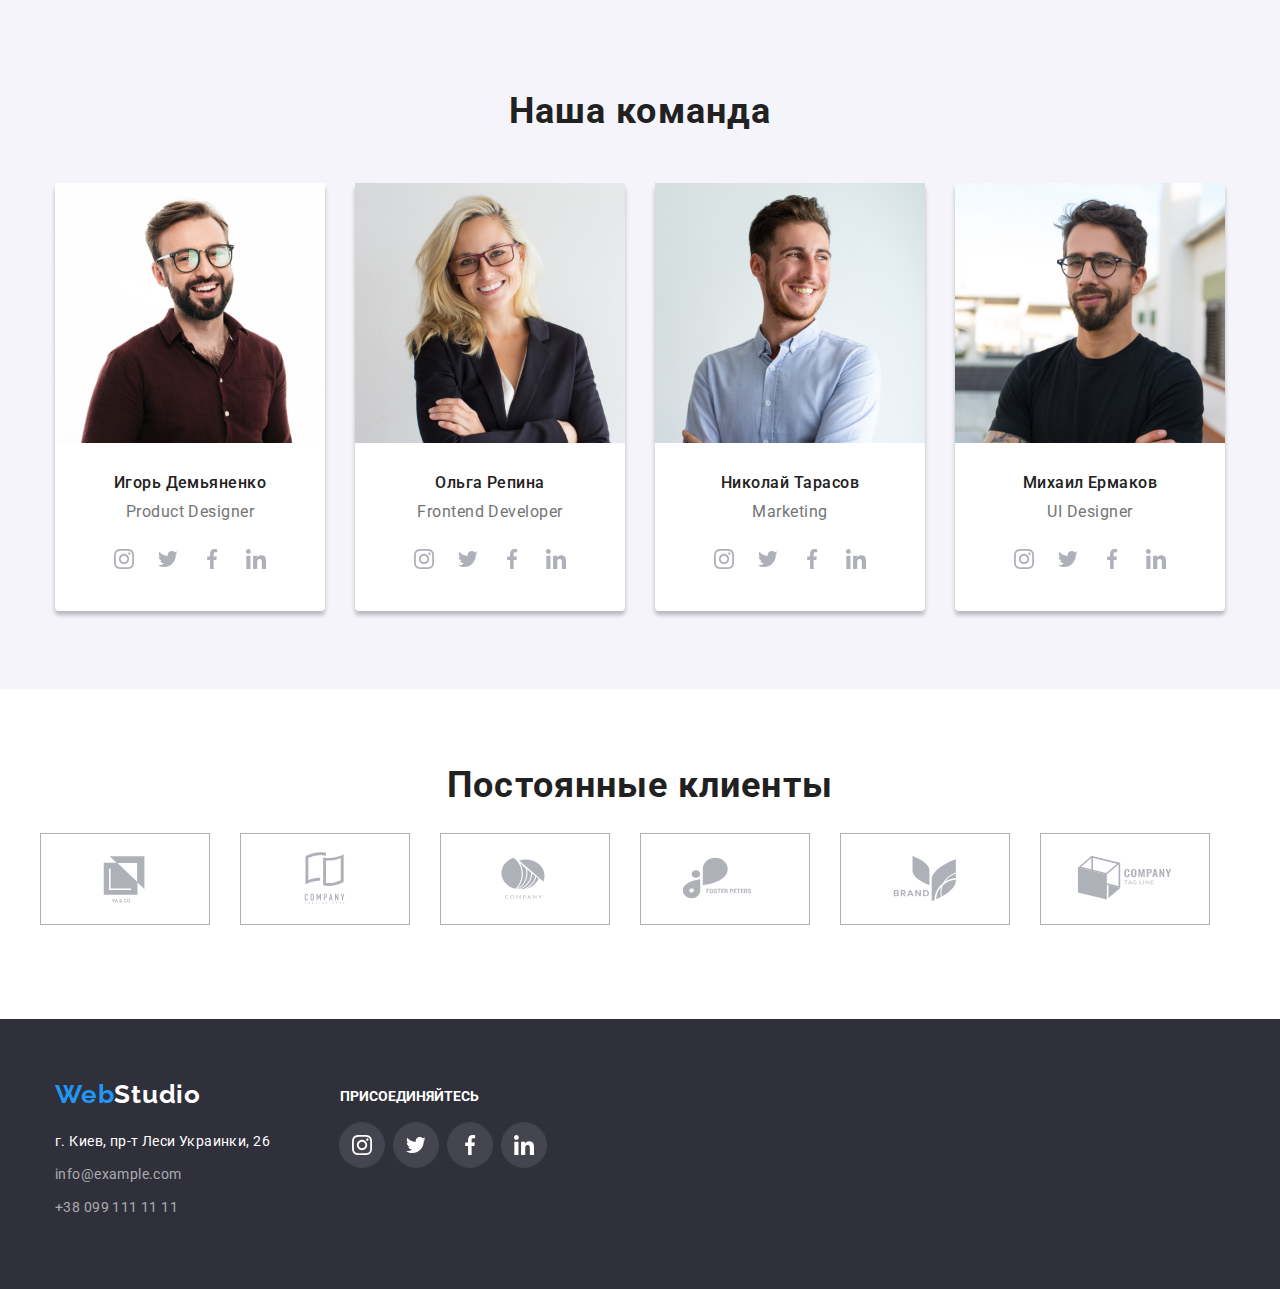
==== commit c3c1d524: "правки14" ====
--- a/index.html
+++ b/index.html
@@ -138,24 +138,32 @@
                                 <div >
                                     <ul class="social-link">
                                         <li class="social-link-siz">
+                                            <a class="link-kolor">
                                             <svg class="link-siz">
                                                 <use href='./images/symbol-defs.svg#icon-instagram'></use>
                                             </svg>
-                                        </li>
-                                        <li class="social-link-siz">
+                                            </a>
+                                        </li>
+                                        <li class="social-link-siz">
+                                            <a class="link-kolor">
                                             <svg class="link-siz">
                                                 <use href='./images/symbol-defs.svg#icon-Vector'></use>
                                             </svg>
-                                        </li>
-                                        <li class="social-link-siz">
+                                            </a>
+                                        </li>
+                                        <li class="social-link-siz">
+                                            <a class="link-kolor">
                                             <svg class="link-siz">
                                                 <use href='./images/symbol-defs.svg#icon-facebook'></use>
                                             </svg>
-                                        </li>
-                                        <li class="social-link-siz">
+                                            </a>
+                                        </li>
+                                        <li class="social-link-siz">
+                                            <a class="link-kolor">
                                             <svg class="link-siz">
                                                 <use href='./images/symbol-defs.svg#icon-linkedin'></use>
                                             </svg>
+                                            </a>
                                         </li>
                                     </ul>
                                 </div>
@@ -169,24 +177,32 @@
                                 <div>
                                     <ul class="social-link">
                                         <li class="social-link-siz">
+                                            <a class="link-kolor">
                                             <svg class="link-siz">
                                                 <use href='./images/symbol-defs.svg#icon-instagram'></use>
                                             </svg>
-                                        </li>
-                                        <li class="social-link-siz">
+                                            </a>
+                                        </li>
+                                        <li class="social-link-siz">
+                                            <a class="link-kolor">
                                             <svg class="link-siz">
                                                 <use href='./images/symbol-defs.svg#icon-Vector'></use>
                                             </svg>
-                                        </li>
-                                        <li class="social-link-siz">
+                                            </a>
+                                        </li>
+                                        <li class="social-link-siz">
+                                            <a class="link-kolor">
                                             <svg class="link-siz">
                                                 <use href='./images/symbol-defs.svg#icon-facebook'></use>
                                             </svg>
-                                        </li>
-                                        <li class="social-link-siz">
+                                            </a>
+                                        </li>
+                                        <li class="social-link-siz">
+                                            <a class="link-kolor">
                                             <svg class="link-siz">
                                                 <use href='./images/symbol-defs.svg#icon-linkedin'></use>
                                             </svg>
+                                            </a>
                                         </li>
                                     </ul>
                                 </div>
@@ -200,24 +216,32 @@
                                 <div>
                                     <ul class="social-link">
                                         <li class="social-link-siz">
+                                            <a class="link-kolor">
                                             <svg class="link-siz">
                                                 <use href='./images/symbol-defs.svg#icon-instagram'></use>
                                             </svg>
-                                        </li>
-                                        <li class="social-link-siz">
+                                            </a>
+                                        </li>
+                                        <li class="social-link-siz">
+                                            <a class="link-kolor">
                                             <svg class="link-siz">
                                                 <use href='./images/symbol-defs.svg#icon-Vector'></use>
                                             </svg>
-                                        </li>
-                                        <li class="social-link-siz">
+                                            </a>
+                                        </li>
+                                        <li class="social-link-siz">
+                                            <a class="link-kolor">
                                             <svg class="link-siz">
                                                 <use href='./images/symbol-defs.svg#icon-facebook'></use>
                                             </svg>
-                                        </li>
-                                        <li class="social-link-siz">
+                                            </a>
+                                        </li>
+                                        <li class="social-link-siz">
+                                            <a class="link-kolor">
                                             <svg class="link-siz">
                                                 <use href='./images/symbol-defs.svg#icon-linkedin'></use>
                                             </svg>
+                                            </a>
                                         </li>
                                     </ul>
                                 </div>
@@ -231,24 +255,32 @@
                                 <div>
                                     <ul class="social-link">
                                         <li class="social-link-siz">
+                                            <a class="link-kolor">
                                             <svg class="link-siz">
                                                 <use href='./images/symbol-defs.svg#icon-instagram'></use>
                                             </svg>
-                                        </li>
-                                        <li class="social-link-siz">
+                                            </a>
+                                        </li>
+                                        <li class="social-link-siz">
+                                            <a class="link-kolor">
                                             <svg class="link-siz">
                                                 <use href='./images/symbol-defs.svg#icon-Vector'></use>
                                             </svg>
-                                        </li>
-                                        <li class="social-link-siz">
+                                            </a>
+                                        </li>
+                                        <li class="social-link-siz">
+                                            <a class="link-kolor">
                                             <svg class="link-siz">
                                                 <use href='./images/symbol-defs.svg#icon-facebook'></use>
                                             </svg>
-                                        </li>
-                                        <li class="social-link-siz">
+                                            </a>
+                                        </li>
+                                        <li class="social-link-siz">
+                                            <a class="link-kolor">
                                             <svg class="link-siz">
                                                 <use href='./images/symbol-defs.svg#icon-linkedin'></use>
                                             </svg>
+                                            </a>
                                         </li>
                                     </ul>
                                 </div>
@@ -262,36 +294,50 @@
             <div class="container">
                 <h2 class="clients-box">Постоянные клиенты</h2>
                 <div class="clients-siz">
-                    <a class="clients-link">
-                        <svg class="clients-logo">
-                            <use href="images/symbol-defs.svg#icon-Logo"></use>
-                        </svg>
-                    </a>
-                    <a class="clients-link">
-                        <svg class="clients-logo">
-                            <use href="images/symbol-defs.svg#icon-Logo-1"></use>
-                        </svg>
-                    </a>
-                    <a class="clients-link">
-                        <svg class="clients-logo">
-                            <use href="images/symbol-defs.svg#icon-Logo-2"></use>
-                        </svg>
-                    </a>
-                    <a class="clients-link">
-                        <svg class="clients-logo">
-                            <use href="images/symbol-defs.svg#icon-Logo-3"></use>
-                        </svg>
-                    </a>
-                    <a class="clients-link">
-                        <svg class="clients-logo">
-                            <use href="images/symbol-defs.svg#icon-Logo-4"></use>
-                        </svg>
-                    </a>
-                    <a class="clients-link">
-                        <svg class="clients-logo">
-                            <use href="images/symbol-defs.svg#icon-Logo-5"></use>
-                        </svg>
-                    </a>
+                    <ul class="clients-blok">
+                        <li class="clients-blok-link">
+                            <a class="clients-link">
+                                <svg class="clients-logo">
+                                    <use href="images/symbol-defs.svg#icon-Logo"></use>
+                                </svg>
+                            </a>
+                        </li>
+                        <li class="clients-blok-link">
+                            <a class="clients-link">
+                                <svg class="clients-logo">
+                                    <use href="images/symbol-defs.svg#icon-Logo-1"></use>
+                                </svg>
+                            </a>
+                        </li>
+                        <li class="clients-blok-link">
+                            <a class="clients-link">
+                                <svg class="clients-logo">
+                                    <use href="images/symbol-defs.svg#icon-Logo-2"></use>
+                                </svg>
+                            </a>
+                        </li>
+                        <li class="clients-blok-link">
+                            <a class="clients-link">
+                                <svg class="clients-logo">
+                                    <use href="images/symbol-defs.svg#icon-Logo-3"></use>
+                                </svg>
+                            </a>
+                        </li>
+                        <li class="clients-blok-link">
+                            <a class="clients-link">
+                                <svg class="clients-logo">
+                                    <use href="images/symbol-defs.svg#icon-Logo-4"></use>
+                                </svg>
+                            </a>
+                        </li>
+                        <li class="clients-blok-link">
+                            <a class="clients-link">
+                                <svg class="clients-logo">
+                                    <use href="images/symbol-defs.svg#icon-Logo-5"></use>
+                                </svg>
+                            </a>
+                        </li>
+                    </ul>
                 </div>
             </div>
         </section>
--- a/css/styles.css
+++ b/css/styles.css
@@ -129,7 +129,7 @@
   border: none;
   padding: 0;
   margin: 0;
-  fill: #757575;
+  fill: currentColor;
 }
 .images-mailto:hover,
 .images-mailto:focus {
@@ -142,9 +142,10 @@
   border: none;
   padding: 0;
   margin: 0;
-  fill: #757575;
-}
-.images-tel:hover {
+  fill: currentColor;
+}
+.images-tel:hover,
+.images-tel:focus {
   fill: var(--theme-color);
 }
 
@@ -376,30 +377,29 @@
 }
 
 .social-link-siz {
-  display: flex;
-  justify-content: center;
-  align-items: center;
-  border: 1px solid #ffffff;
-  border-radius: 50%;
-  background-color: #ffffff;
   width: 44px;
   height: 44px;
 }
 
-.social-link-siz:hover,
-.social-link-siz:focus {
+.link-kolor {
+  display: flex;
+  justify-content: center;
+  align-items: center;
+  border-radius: 50%;
+  width: 100%;
+  height: 100%;
+  color: #afb1b8;
+}
+.link-kolor:hover,
+.link-kolor:focus {
   background-color: var(--theme-color);
+  color: #ffffff;
 }
 
 .link-siz {
   width: 20px;
   height: 20px;
-  fill: #afb1b8;
-}
-
-.link-siz:hover,
-.link-siz:focus {
-  fill: #ffffff;
+  fill: currentColor;
 }
 
 /*===== clients =====*/
@@ -426,18 +426,39 @@
   align-items: center;
 }
 
-.clients-link {
+.clients-blok {
+  display: flex;
+  margin: 0;
+}
+
+.clients-blok-link {
   display: flex;
   justify-content: center;
   align-items: center;
   width: 170px;
   height: 92px;
   border: 1px solid #afb1b8;
+  color: #afb1b8;
   margin-right: 30px;
 }
 
-.clients-link:hover {
-  border-color: #2196f3;
+.clients-blok-link:hover,
+.clients-blok-link:focus {
+  border-color: var(--theme-color);
+}
+
+.clients-link {
+  display: flex;
+  justify-content: center;
+  align-items: center;
+  width: 100%;
+  height: 100%;
+  color: #afb1b8;
+}
+
+.clients-link:hover,
+.clients-link:focus {
+  color: var(--theme-color);
 }
 
 .clients-link:last-child {
@@ -445,14 +466,17 @@
 }
 
 .clients-logo {
+  /* display: flex;
+  justify-content: center;
+  align-items: center; */
   width: 106px;
   height: 60px;
-  fill: #afb1b8;
+  fill: currentColor;
 }
 
 .clients-logo:hover,
 .clients-logo:focus {
-  fill: #2196f3;
+  fill: var(--theme-color);
 }
 
 /* ===== footer ===== */
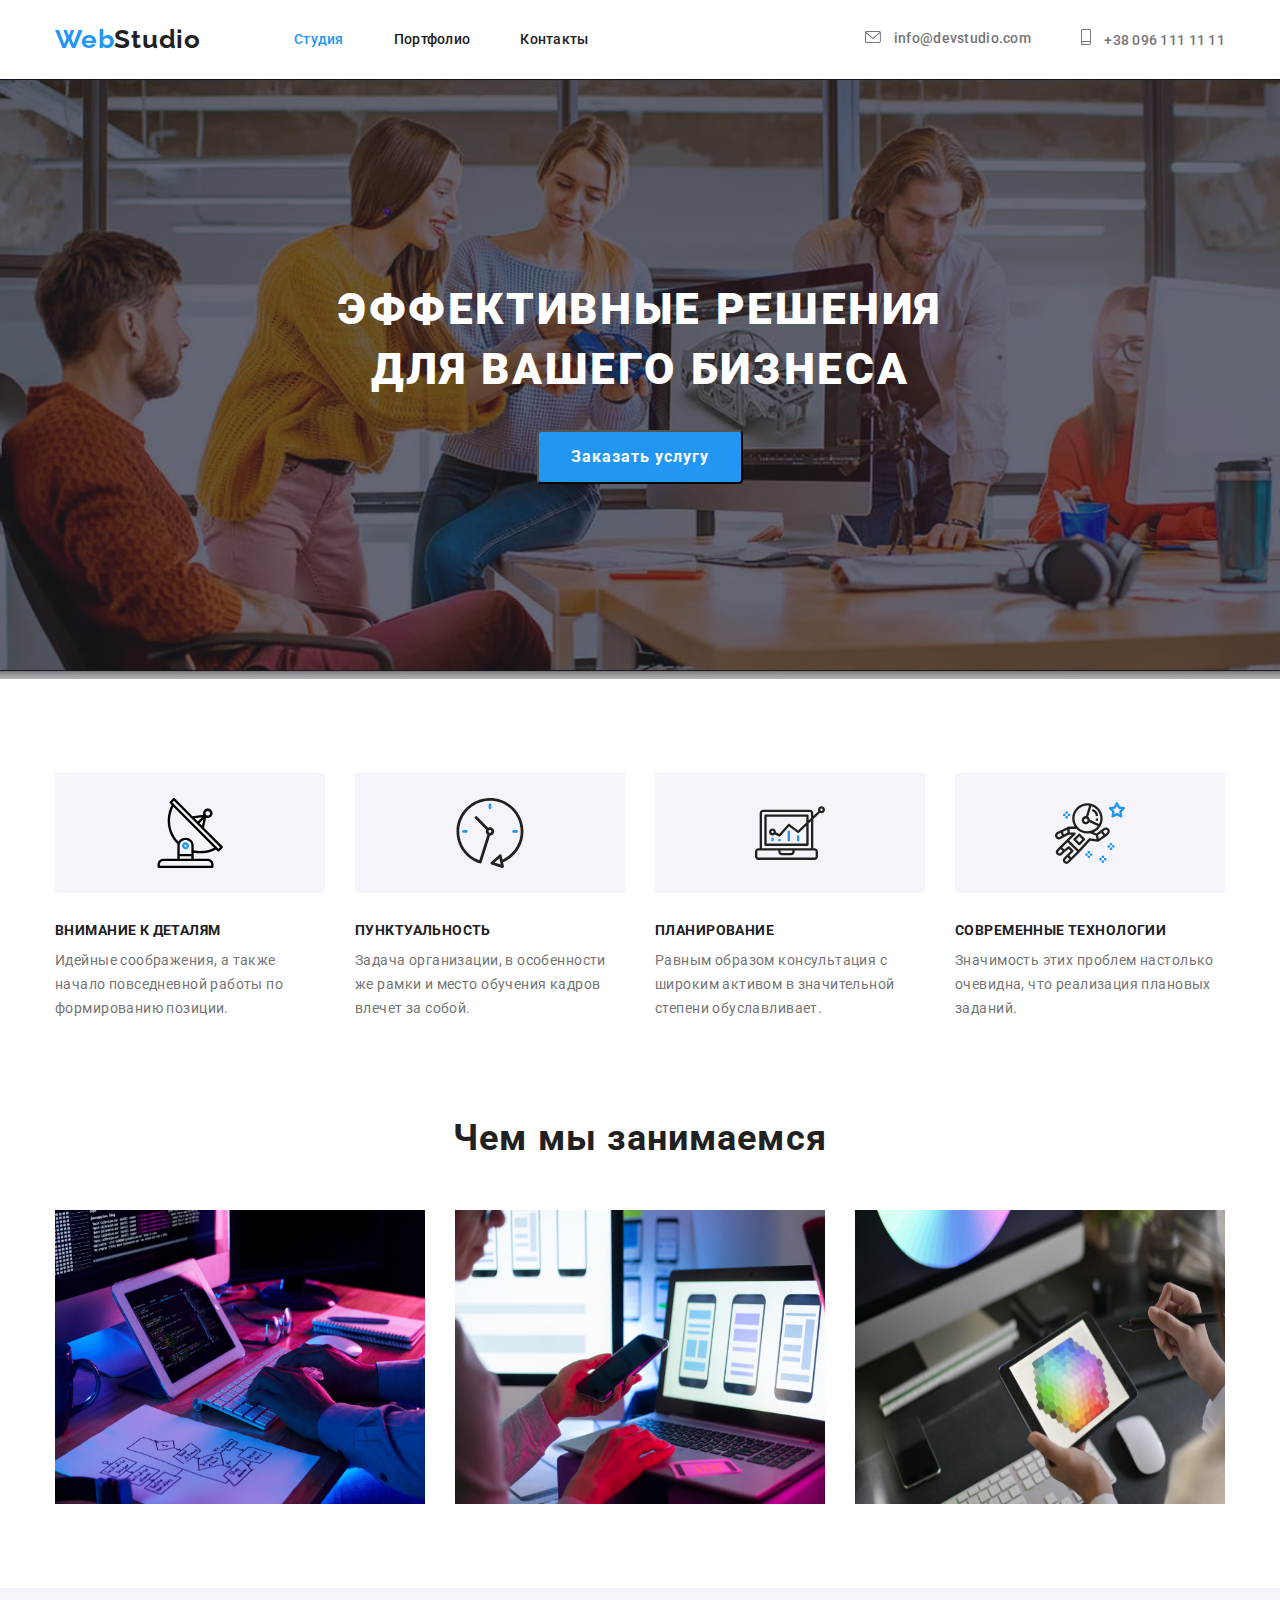
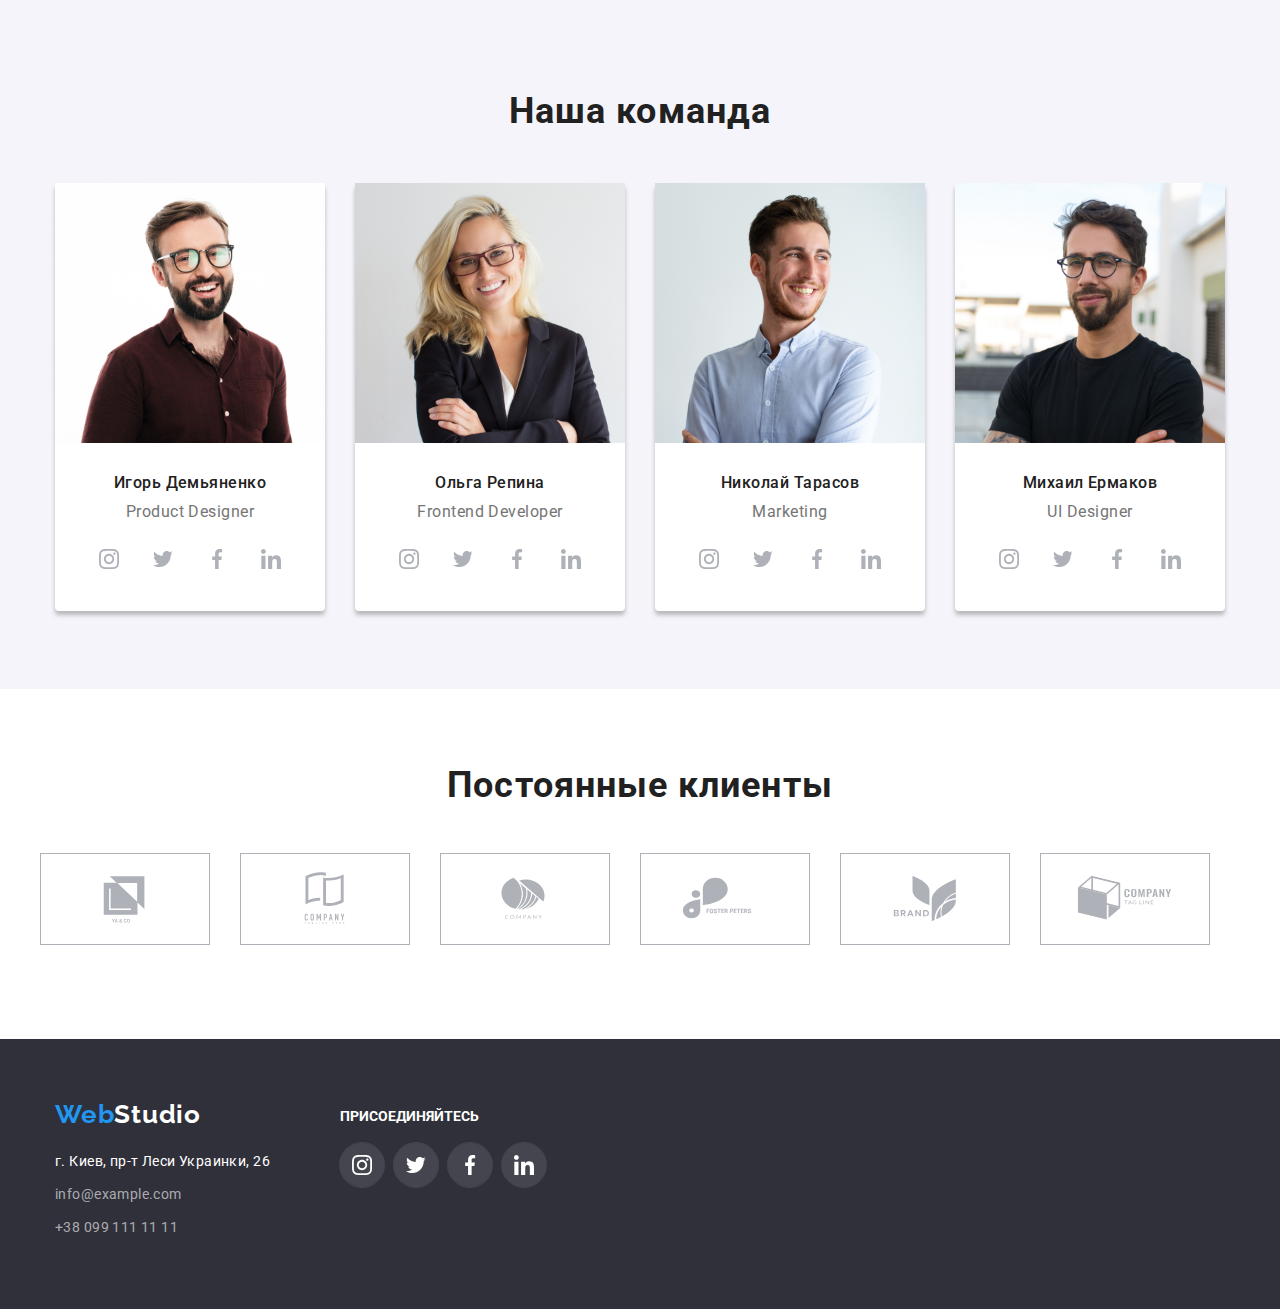
==== commit dad5d9a4: "ссылка href" ====
--- a/index.html
+++ b/index.html
@@ -138,28 +138,28 @@
                                 <div >
                                     <ul class="social-link">
                                         <li class="social-link-siz">
-                                            <a class="link-kolor">
+                                            <a class="link-kolor" href="">
                                             <svg class="link-siz">
                                                 <use href='./images/symbol-defs.svg#icon-instagram'></use>
                                             </svg>
                                             </a>
                                         </li>
                                         <li class="social-link-siz">
-                                            <a class="link-kolor">
+                                            <a class="link-kolor" href="">
                                             <svg class="link-siz">
                                                 <use href='./images/symbol-defs.svg#icon-Vector'></use>
                                             </svg>
                                             </a>
                                         </li>
                                         <li class="social-link-siz">
-                                            <a class="link-kolor">
+                                            <a class="link-kolor" href="">
                                             <svg class="link-siz">
                                                 <use href='./images/symbol-defs.svg#icon-facebook'></use>
                                             </svg>
                                             </a>
                                         </li>
                                         <li class="social-link-siz">
-                                            <a class="link-kolor">
+                                            <a class="link-kolor" href="">
                                             <svg class="link-siz">
                                                 <use href='./images/symbol-defs.svg#icon-linkedin'></use>
                                             </svg>
@@ -177,28 +177,28 @@
                                 <div>
                                     <ul class="social-link">
                                         <li class="social-link-siz">
-                                            <a class="link-kolor">
+                                            <a class="link-kolor" href="">
                                             <svg class="link-siz">
                                                 <use href='./images/symbol-defs.svg#icon-instagram'></use>
                                             </svg>
                                             </a>
                                         </li>
                                         <li class="social-link-siz">
-                                            <a class="link-kolor">
+                                            <a class="link-kolor" href="">
                                             <svg class="link-siz">
                                                 <use href='./images/symbol-defs.svg#icon-Vector'></use>
                                             </svg>
                                             </a>
                                         </li>
                                         <li class="social-link-siz">
-                                            <a class="link-kolor">
+                                            <a class="link-kolor" href="">
                                             <svg class="link-siz">
                                                 <use href='./images/symbol-defs.svg#icon-facebook'></use>
                                             </svg>
                                             </a>
                                         </li>
                                         <li class="social-link-siz">
-                                            <a class="link-kolor">
+                                            <a class="link-kolor" href="">
                                             <svg class="link-siz">
                                                 <use href='./images/symbol-defs.svg#icon-linkedin'></use>
                                             </svg>
@@ -216,28 +216,28 @@
                                 <div>
                                     <ul class="social-link">
                                         <li class="social-link-siz">
-                                            <a class="link-kolor">
+                                            <a class="link-kolor" href="">
                                             <svg class="link-siz">
                                                 <use href='./images/symbol-defs.svg#icon-instagram'></use>
                                             </svg>
                                             </a>
                                         </li>
                                         <li class="social-link-siz">
-                                            <a class="link-kolor">
+                                            <a class="link-kolor" href="">
                                             <svg class="link-siz">
                                                 <use href='./images/symbol-defs.svg#icon-Vector'></use>
                                             </svg>
                                             </a>
                                         </li>
                                         <li class="social-link-siz">
-                                            <a class="link-kolor">
+                                            <a class="link-kolor" href="">
                                             <svg class="link-siz">
                                                 <use href='./images/symbol-defs.svg#icon-facebook'></use>
                                             </svg>
                                             </a>
                                         </li>
                                         <li class="social-link-siz">
-                                            <a class="link-kolor">
+                                            <a class="link-kolor" href="">
                                             <svg class="link-siz">
                                                 <use href='./images/symbol-defs.svg#icon-linkedin'></use>
                                             </svg>
@@ -255,28 +255,28 @@
                                 <div>
                                     <ul class="social-link">
                                         <li class="social-link-siz">
-                                            <a class="link-kolor">
+                                            <a class="link-kolor" href="">
                                             <svg class="link-siz">
                                                 <use href='./images/symbol-defs.svg#icon-instagram'></use>
                                             </svg>
                                             </a>
                                         </li>
                                         <li class="social-link-siz">
-                                            <a class="link-kolor">
+                                            <a class="link-kolor" href="">
                                             <svg class="link-siz">
                                                 <use href='./images/symbol-defs.svg#icon-Vector'></use>
                                             </svg>
                                             </a>
                                         </li>
                                         <li class="social-link-siz">
-                                            <a class="link-kolor">
+                                            <a class="link-kolor" href="">
                                             <svg class="link-siz">
                                                 <use href='./images/symbol-defs.svg#icon-facebook'></use>
                                             </svg>
                                             </a>
                                         </li>
                                         <li class="social-link-siz">
-                                            <a class="link-kolor">
+                                            <a class="link-kolor" href="">
                                             <svg class="link-siz">
                                                 <use href='./images/symbol-defs.svg#icon-linkedin'></use>
                                             </svg>
@@ -296,42 +296,42 @@
                 <div class="clients-siz">
                     <ul class="clients-blok">
                         <li class="clients-blok-link">
-                            <a class="clients-link">
+                            <a class="clients-link" href="">
                                 <svg class="clients-logo">
                                     <use href="images/symbol-defs.svg#icon-Logo"></use>
                                 </svg>
                             </a>
                         </li>
                         <li class="clients-blok-link">
-                            <a class="clients-link">
+                            <a class="clients-link" href="">
                                 <svg class="clients-logo">
                                     <use href="images/symbol-defs.svg#icon-Logo-1"></use>
                                 </svg>
                             </a>
                         </li>
                         <li class="clients-blok-link">
-                            <a class="clients-link">
+                            <a class="clients-link" href="">
                                 <svg class="clients-logo">
                                     <use href="images/symbol-defs.svg#icon-Logo-2"></use>
                                 </svg>
                             </a>
                         </li>
                         <li class="clients-blok-link">
-                            <a class="clients-link">
+                            <a class="clients-link" href="">
                                 <svg class="clients-logo">
                                     <use href="images/symbol-defs.svg#icon-Logo-3"></use>
                                 </svg>
                             </a>
                         </li>
                         <li class="clients-blok-link">
-                            <a class="clients-link">
+                            <a class="clients-link" href="">
                                 <svg class="clients-logo">
                                     <use href="images/symbol-defs.svg#icon-Logo-4"></use>
                                 </svg>
                             </a>
                         </li>
                         <li class="clients-blok-link">
-                            <a class="clients-link">
+                            <a class="clients-link" href="">
                                 <svg class="clients-logo">
                                     <use href="images/symbol-defs.svg#icon-Logo-5"></use>
                                 </svg>
@@ -362,22 +362,22 @@
             <div class="footer-link">
                 <h3 class="footer-heading" >ПРИСОЕДИНЯЙТЕСЬ</h3>
                 <div class="footer-siz-link-box">
-                    <a class="footer-link-box">
+                    <a class="footer-link-box" href="">
                         <svg class="footer-link-siz">
                             <use href="images/symbol-defs.svg#icon-instagram"></use>
                         </svg>
                     </a>
-                    <a class="footer-link-box">
+                    <a class="footer-link-box" href="">
                         <svg class="footer-link-siz">
                             <use href="images/symbol-defs.svg#icon-Vector"></use>
                         </svg>
                     </a>
-                    <a class="footer-link-box">
+                    <a class="footer-link-box" href="">
                         <svg class="footer-link-siz">
                             <use href="images/symbol-defs.svg#icon-facebook"></use>
                         </svg>
                     </a>
-                    <a class="footer-link-box">
+                    <a class="footer-link-box" href="">
                         <svg class="footer-link-siz">
                             <use href="images/symbol-defs.svg#icon-linkedin"></use>
                         </svg>
--- a/css/styles.css
+++ b/css/styles.css
@@ -128,7 +128,7 @@
   height: 12px;
   border: none;
   padding: 0;
-  margin: 0;
+  margin: 0 10px 0 0;
   fill: currentColor;
 }
 .images-mailto:hover,
@@ -141,7 +141,7 @@
   height: 16px;
   border: none;
   padding: 0;
-  margin: 0;
+  margin: 0 10px 0 0;
   fill: currentColor;
 }
 .images-tel:hover,
@@ -379,6 +379,11 @@
 .social-link-siz {
   width: 44px;
   height: 44px;
+  margin-right: 10px;
+}
+
+.social-link-siz:last-child {
+  margin-right: 0;
 }
 
 .link-kolor {
@@ -418,6 +423,7 @@
   text-align: Center;
   letter-spacing: 0.03em;
   color: var(--text-primary);
+  margin-bottom: 50px;
 }
 
 .clients-siz {
@@ -466,9 +472,6 @@
 }
 
 .clients-logo {
-  /* display: flex;
-  justify-content: center;
-  align-items: center; */
   width: 106px;
   height: 60px;
   fill: currentColor;
